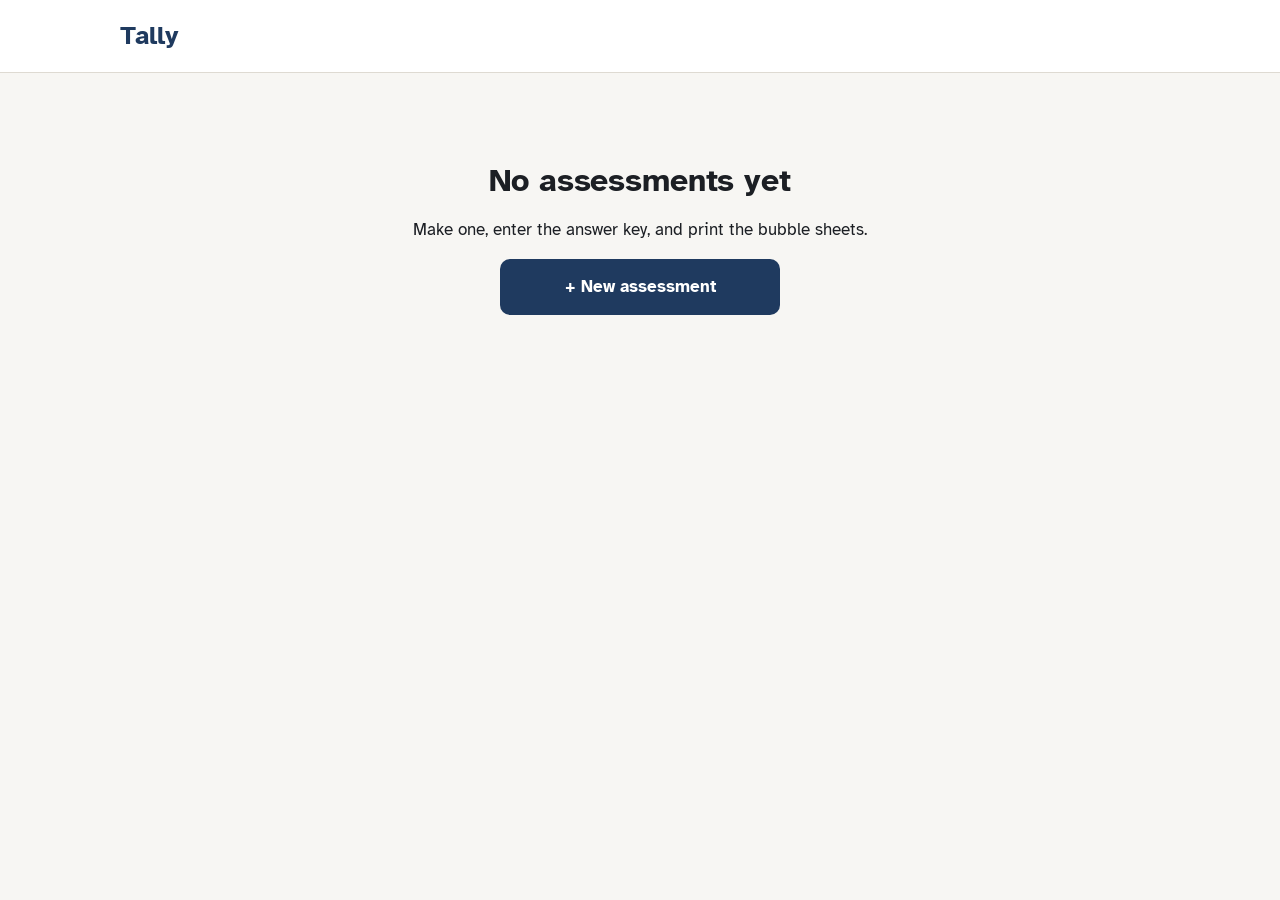
==== index.html @ 0c982bfe "Tally site (app code only, no student data) Co-Authored-By: Claude Sonnet 5.5 <noreply@anthropic.com" ====
<!doctype html>
<html lang="en">
  <head>
    <meta charset="UTF-8" />
    <meta name="viewport" content="width=device-width, initial-scale=1, viewport-fit=cover" />
    <meta name="theme-color" content="#1f3a5f" />
    <title>Tally</title>
    <script type="module" crossorigin src="/assets/index-DJOeb15h.js"></script>
    <link rel="stylesheet" crossorigin href="/assets/index-lu2OYIvD.css">
  </head>
  <body>
    <div id="root"></div>
  </body>
</html>
---- assets/index-lu2OYIvD.css ----
@font-face{font-family:Atkinson Hyperlegible;font-weight:400;font-display:swap;src:url(/fonts/AtkinsonHyperlegible-Regular.ttf)format("truetype")}@font-face{font-family:Atkinson Hyperlegible;font-weight:700;font-display:swap;src:url(/fonts/AtkinsonHyperlegible-Bold.ttf)format("truetype")}:root{--font-sans:"Atkinson Hyperlegible", system-ui, sans-serif;--color-bg:#f7f6f3;--color-surface:#fff;--color-surface-sunken:#efede8;--color-border:#dedad2;--color-border-strong:#b9b4aa;--color-text:#1c1f24;--color-text-muted:#585d66;--color-text-disabled:#9a9ea5;--color-primary:#1f3a5f;--color-primary-hover:#2b4c79;--color-primary-soft:#e5ecf5;--color-on-primary:#fff;--color-focus:#3b6fb6;--color-success:#1d7348;--color-success-soft:#e2f2e9;--color-warning:#8a5800;--color-warning-soft:#fcf0d4;--color-danger:#b3261e;--color-danger-soft:#fbe5e2;--color-on-danger:#fff;--color-scrim:#14161a7a;--space-1:4px;--space-2:8px;--space-3:12px;--space-4:16px;--space-5:24px;--space-6:32px;--space-7:48px;--space-8:64px;--radius-sm:6px;--radius-md:10px;--radius-lg:14px;--radius-pill:999px;--elev-0:none;--elev-1:0 1px 2px #1c1f240f, 0 1px 1px #1c1f240a;--elev-2:0 4px 12px #1c1f2414, 0 1px 3px #1c1f240f;--elev-3:0 12px 32px #1c1f2424, 0 2px 6px #1c1f2414;--dur-fast:.12s;--dur-base:.2s;--ease:cubic-bezier(.2, 0, 0, 1);--screen-pad:16px;--tap:48px;--text-display:700 32px/40px var(--font-sans);--text-h1:700 26px/32px var(--font-sans);--text-h2:700 21px/28px var(--font-sans);--text-h3:700 18px/24px var(--font-sans);--text-body:400 17px/26px var(--font-sans);--text-body-strong:700 17px/26px var(--font-sans);--text-small:400 15px/22px var(--font-sans);--text-caption:700 13px/18px var(--font-sans);--text-score:700 56px/60px var(--font-sans);--text-key:700 30px/1 var(--font-sans);--lightningcss-light:initial;--lightningcss-dark: ;color-scheme:light}@media (width>=600px){:root{--screen-pad:32px}}@media (width<=399px){:root{--text-display:700 28px/34px var(--font-sans);--text-h1:700 23px/30px var(--font-sans)}}@media (prefers-color-scheme:dark){:root:not([data-theme=light]){--color-bg:#121417;--color-surface:#1b1e23;--color-surface-sunken:#0e1013;--color-border:#2e333a;--color-border-strong:#4a515b;--color-text:#ebe9e4;--color-text-muted:#a4a9b1;--color-text-disabled:#5f656e;--color-primary:#8fb3e3;--color-primary-hover:#a8c4ea;--color-primary-soft:#1d2a3b;--color-on-primary:#0f1a2a;--color-focus:#9cc0f0;--color-success:#62c895;--color-success-soft:#11301f;--color-warning:#eab654;--color-warning-soft:#33270d;--color-danger:#f28b81;--color-danger-soft:#3a1613;--color-on-danger:#2a0d0a;--color-scrim:#000000a3;--elev-1:0 0 0 1px var(--color-border);--elev-2:0 0 0 1px var(--color-border);--elev-3:0 0 0 1px var(--color-border-strong);--lightningcss-light: ;--lightningcss-dark:initial;color-scheme:dark}}:root[data-theme=dark]{--color-bg:#121417;--color-surface:#1b1e23;--color-surface-sunken:#0e1013;--color-border:#2e333a;--color-border-strong:#4a515b;--color-text:#ebe9e4;--color-text-muted:#a4a9b1;--color-text-disabled:#5f656e;--color-primary:#8fb3e3;--color-primary-hover:#a8c4ea;--color-primary-soft:#1d2a3b;--color-on-primary:#0f1a2a;--color-focus:#9cc0f0;--color-success:#62c895;--color-success-soft:#11301f;--color-warning:#eab654;--color-warning-soft:#33270d;--color-danger:#f28b81;--color-danger-soft:#3a1613;--color-on-danger:#2a0d0a;--color-scrim:#000000a3;--elev-1:0 0 0 1px var(--color-border);--elev-2:0 0 0 1px var(--color-border);--elev-3:0 0 0 1px var(--color-border-strong);--lightningcss-light: ;--lightningcss-dark:initial;color-scheme:dark}@media (prefers-reduced-motion:reduce){:root{--dur-fast:0s;--dur-base:0s}}*,:before,:after{box-sizing:border-box}html{-webkit-text-size-adjust:100%}body{background:var(--color-bg);color:var(--color-text);font:var(--text-body);font-variant-numeric:tabular-nums;margin:0}h1,h2,h3,p{margin:0}h1{font:var(--text-h1);margin-bottom:var(--space-4)}.empty h1,.q-number{letter-spacing:-.005em}h2{font:var(--text-h2)}h3{font:var(--text-h3)}button,input,select{font:inherit;color:inherit}button{cursor:pointer}:focus-visible{outline:3px solid var(--color-focus);outline-offset:2px}.muted{color:var(--color-text-muted);font:var(--text-small)}.helper{color:var(--color-text-muted);font:var(--text-small);margin:var(--space-2) 0}.truncate{text-overflow:ellipsis;white-space:nowrap;display:block;overflow:hidden}.laptop-only{display:none!important}.phone-only{display:flex}@media (width>=768px){.laptop-only{display:revert!important}.phone-only{display:none!important}}.btn{justify-content:center;align-items:center;gap:var(--space-2);min-height:var(--tap);border-radius:var(--radius-md);font:var(--text-body-strong);transition:transform var(--dur-fast) var(--ease);background:0 0;border:1.5px solid #0000;padding:0 20px;text-decoration:none;display:inline-flex}.btn:active:not(:disabled){transform:scale(.98)}.btn-lg{min-height:56px}.btn-block{width:100%}.btn-primary{background:var(--color-primary);color:var(--color-on-primary)}.btn-primary:hover:not(:disabled){background:var(--color-primary-hover)}.btn-secondary{background:var(--color-surface);border-color:var(--color-border-strong);color:var(--color-text)}.btn-secondary:hover:not(:disabled){background:var(--color-surface-sunken)}.btn-ghost{color:var(--color-primary)}.btn-ghost:hover:not(:disabled){background:var(--color-primary-soft)}.btn:disabled{background:var(--color-surface-sunken);color:var(--color-text-disabled);cursor:not-allowed;border-color:#0000}.link{min-height:var(--tap);color:var(--color-primary);font:inherit;background:0 0;border:0;align-items:center;padding:0;text-decoration:underline;display:inline-flex}.page{padding:var(--space-5) var(--screen-pad) 120px;margin:0 auto}.page-narrow{max-width:640px}.page-wide{max-width:960px}.topbar{z-index:10;background:var(--color-surface);border-bottom:1px solid var(--color-border);padding:var(--space-2) var(--screen-pad);position:sticky;top:0}.topbar-row{align-items:center;gap:var(--space-2);grid-template-columns:minmax(0,1fr) minmax(0,2fr) minmax(0,1fr);max-width:1040px;min-height:56px;margin:0 auto;display:grid}.topbar-left{justify-self:start}.topbar-title{text-align:center;font:var(--text-h3);min-width:0}.topbar-right{justify-self:end;align-items:center;gap:var(--space-2);display:flex}.app-name{font:var(--text-h1);color:var(--color-primary)}.top-new{display:none}.topbar-right{flex-wrap:wrap;justify-content:flex-end}@media (width>=768px){.top-new{display:inline-flex}}.bottombar{z-index:10;justify-content:space-between;align-items:center;gap:var(--space-3);padding:var(--space-3) var(--screen-pad) calc(var(--space-3) + env(safe-area-inset-bottom));background:var(--color-surface);border-top:1px solid var(--color-border);box-shadow:var(--elev-2);display:flex;position:fixed;bottom:0;left:0;right:0}.bottombar .btn{flex:1}@media (width>=768px){.bottombar{box-shadow:none;max-width:640px;padding:0 var(--screen-pad) var(--space-7);background:0 0;border:0;margin:0 auto;position:static}.bottombar .btn{flex:none}}.card{background:var(--color-surface);border:1px solid var(--color-border);border-radius:var(--radius-lg);box-shadow:var(--elev-1);padding:20px}@media (width>=768px){.card{padding:24px}}.skeleton{background:var(--color-surface-sunken);border-radius:var(--radius-sm);margin-bottom:var(--space-3);animation:1.4s ease-in-out infinite pulse}.skeleton-row{margin-bottom:var(--space-2)}@keyframes pulse{50%{opacity:.55}}@media (prefers-reduced-motion:reduce){.skeleton{animation:none}}.label{font:var(--text-body-strong);margin-bottom:var(--space-2);display:block}.input{min-height:var(--tap);background:var(--color-surface);border:1.5px solid var(--color-border-strong);border-radius:var(--radius-sm);width:100%;padding:0 14px}.input:focus{border-color:var(--color-primary)}.input[aria-invalid=true]{border-color:var(--color-danger)}.input-lg{min-height:56px}.error{gap:var(--space-2);color:var(--color-danger);font:var(--text-small);align-items:center;margin-top:6px;display:flex}select.input{width:auto;min-width:72px}.edit select.input{width:100%}.segmented{border:1.5px solid var(--color-border-strong);border-radius:var(--radius-md);background:var(--color-surface);gap:0;display:flex;overflow:hidden}.seg{min-width:64px;min-height:var(--tap);white-space:nowrap;font:var(--text-body-strong);background:0 0;border:0;flex:1 0 auto;padding:0 16px}.seg+.seg{border-left:1.5px solid var(--color-border-strong)}.seg.on{background:var(--color-primary);color:var(--color-on-primary)}.seg-short{display:none}@media (width<=419px){.seg-long{display:none}.seg-short{display:inline}}.stepper{align-items:center;gap:var(--space-2);display:inline-flex}.stepper-btn{width:var(--tap);flex:none;padding:0}.stepper-input{text-align:center;width:64px;font-weight:700}.banner{gap:var(--space-3);padding:var(--space-3) var(--space-4);border-radius:var(--radius-md);margin-bottom:var(--space-4);align-items:flex-start;display:flex}.banner-text{flex:1}.banner-warning{background:var(--color-warning-soft);color:var(--color-warning)}.banner-danger{background:var(--color-danger-soft);color:var(--color-danger)}.banner-success{background:var(--color-success-soft);color:var(--color-success);align-items:center;font-weight:700}.save-status{color:var(--color-success);font:var(--text-small);align-items:center;gap:4px;min-width:64px;display:inline-flex}.status{font:var(--text-body-strong);margin:var(--space-2) 0 var(--space-3)}.status-warning{color:var(--color-warning)}.status-success{color:var(--color-success)}.toast{left:50%;bottom:calc(var(--space-4) + env(safe-area-inset-bottom));z-index:50;align-items:center;gap:var(--space-3);background:var(--color-surface);border-radius:var(--radius-lg);width:min(420px,100vw - 32px);min-height:56px;box-shadow:var(--elev-3);border-left:4px solid var(--color-success);color:var(--color-text);animation:rise var(--dur-base) var(--ease);padding:14px 8px 14px 16px;display:flex;position:fixed;transform:translate(-50%)}.toast>svg{color:var(--color-success);flex:none}.toast-neutral{border-left-color:var(--color-border-strong)}.toast-warning{border-left-color:var(--color-warning)}.toast-warning>svg{color:var(--color-warning)}.toast-message{flex:1}@media (width<=767px){.toast{bottom:calc(96px + env(safe-area-inset-bottom))}}@keyframes rise{0%{opacity:0;margin-bottom:-8px}}.message{max-width:520px;padding:var(--screen-pad);gap:var(--space-4);flex-direction:column;align-items:flex-start;margin:20vh auto 0;display:flex}.menu-wrap{display:inline-block;position:relative}.scrim{background:var(--color-scrim);z-index:30;position:fixed;inset:0}.menu{z-index:31;background:var(--color-surface);box-shadow:var(--elev-3);padding:var(--space-3) var(--screen-pad) calc(var(--space-3) + env(safe-area-inset-bottom));border-radius:var(--radius-lg) var(--radius-lg) 0 0;flex-direction:column;display:flex;position:fixed;bottom:0;left:0;right:0}.menu-item{text-align:left;min-height:52px;padding:0 var(--space-4);border-radius:var(--radius-sm);font:var(--text-body);background:0 0;border:0}.menu-item:hover{background:var(--color-surface-sunken)}.menu-item.danger{color:var(--color-danger)}.menu-cancel{color:var(--color-text-muted)}@media (width>=768px){.scrim:has(+.menu){background:0 0}.menu{min-width:280px;padding:var(--space-2);border-radius:var(--radius-lg);border:1px solid var(--color-border);position:absolute;inset:calc(100% + 4px) 0 auto auto}.menu-cancel{display:none}}.sheet{z-index:31;background:var(--color-surface);border-radius:var(--radius-lg) var(--radius-lg) 0 0;max-height:85vh;box-shadow:var(--elev-3);flex-direction:column;display:flex;position:fixed;bottom:0;left:0;right:0}.sheet-head{padding:var(--space-4) var(--screen-pad);border-bottom:1px solid var(--color-border);justify-content:space-between;align-items:center;display:flex}.sheet-body{padding:var(--space-4) var(--screen-pad) var(--space-6);overflow:auto}.group{margin-bottom:var(--space-6)}.group-title{gap:var(--space-3);margin-bottom:var(--space-3);align-items:baseline;display:flex}.card-grid{gap:var(--space-4);grid-template-columns:1fr;margin:0;padding:0;list-style:none;display:grid}@media (width>=768px){.card-grid{grid-template-columns:1fr 1fr}}@media (width>=1200px){.card-grid{grid-template-columns:1fr 1fr 1fr}}.page-wide:has(.card-grid){max-width:960px}@media (width>=1200px){.page-wide:has(.card-grid){max-width:1200px}}.card-title{-webkit-line-clamp:2;word-break:break-word;font:var(--text-h2);-webkit-box-orient:vertical;display:-webkit-box;overflow:hidden}.meta{color:var(--color-text-muted);font:var(--text-small);margin-top:var(--space-2)}.card-actions{gap:var(--space-2);display:flex}.card-actions>.btn,.card-actions>.menu-wrap{flex:1}.card-actions .menu-wrap>.btn{width:100%}.card-actions .btn{padding:0 var(--space-2)}.highlight{border-color:var(--color-primary);background:var(--color-primary-soft)}.empty{text-align:center;padding:var(--space-8) 0;align-items:center;gap:var(--space-4);flex-direction:column;display:flex}.empty h1{font:var(--text-display);margin:0}.empty-btn{width:100%}@media (width>=768px){.empty-btn{width:280px}}.steps{max-width:640px;padding:var(--space-2) 0;margin:0 auto}.steps-bar{grid-template-columns:repeat(4,1fr);gap:6px;display:grid}.steps-bar span{border-radius:var(--radius-pill);background:var(--color-border);height:6px}.steps-bar span.on{background:var(--color-primary)}.steps-text{font:var(--text-caption);letter-spacing:.04em;text-transform:uppercase;color:var(--color-text-muted);margin-top:var(--space-2)}.radio-list{gap:var(--space-2);margin-bottom:var(--space-3);flex-direction:column;display:flex}.radio-row{align-items:center;gap:var(--space-3);min-height:56px;padding:0 var(--space-4);text-align:left;background:var(--color-surface);border:1.5px solid var(--color-border-strong);border-radius:var(--radius-md);font:var(--text-body-strong);display:flex}.radio-row.on{background:var(--color-primary-soft);border-color:var(--color-primary)}.radio-dot{border:2px solid var(--color-border-strong);border-radius:50%;flex:none;width:20px;height:20px}.radio-row.on .radio-dot{border:6px solid var(--color-primary)}.radio-row-field{padding:var(--space-3);border:1.5px solid var(--color-border-strong);border-radius:var(--radius-md);background:var(--color-surface)}.inline-row{gap:var(--space-2);display:flex}.inline-row .input{flex:1}.class-field{margin-bottom:var(--space-3)}.section-list{margin:0 0 var(--space-4);gap:var(--space-4);flex-direction:column;padding:0;list-style:none;display:flex}.section-head{margin-bottom:var(--space-3);justify-content:space-between;align-items:center;display:flex}.field-row{justify-content:space-between;align-items:center;gap:var(--space-3);padding:var(--space-2) 0;flex-wrap:wrap;display:flex}.field-label{font:var(--text-caption);letter-spacing:.04em;text-transform:uppercase;color:var(--color-text-muted);min-width:90px}.plain-value{font:var(--text-body-strong)}.match-choices{align-items:center;gap:var(--space-3);display:inline-flex}.summary{font:var(--text-body-strong);margin-top:var(--space-4);padding:var(--space-3) 0}.summary-problem{color:var(--color-warning)}@media (width<=767px){.summary{background:var(--color-bg);position:sticky;bottom:84px}}.progress-wrap{align-items:center;gap:var(--space-3);max-width:1040px;padding-bottom:var(--space-2);margin:0 auto;display:flex}.progress-text{font:var(--text-small);color:var(--color-text-muted);white-space:nowrap}.progress{background:var(--color-border);border-radius:var(--radius-pill);flex:1;height:6px;overflow:hidden}.progress span{background:var(--color-primary);height:100%;display:block}.key-layout{gap:var(--space-5);grid-template-columns:1fr;display:grid}@media (width>=768px){.key-layout{grid-template-columns:minmax(0,1fr) 320px;max-width:1040px}}.question-panel{animation:slide var(--dur-fast) var(--ease)}@keyframes slide{0%{opacity:0;transform:translate(24px)}}.q-head{justify-content:space-between;align-items:baseline;gap:var(--space-3);display:flex}.q-number{font:var(--text-display);margin:0}.of{font:var(--text-body)}.goto{font:var(--text-body-strong);background:var(--color-primary-soft);color:var(--color-primary);padding:2px var(--space-3);border-radius:var(--radius-pill)}.q-meta{justify-content:space-between;align-items:center;gap:var(--space-3);margin:var(--space-2) 0 var(--space-4);flex-wrap:wrap;display:flex}.q-type{color:var(--color-text-muted)}.q-type-flash{color:var(--color-warning);font-weight:700}.points{align-items:center;gap:var(--space-2);display:flex}.points-text{text-align:center;min-width:72px;font:var(--text-body-strong)}.letters{grid-template-columns:repeat(var(--cols), minmax(0, 88px));gap:var(--space-2);margin:var(--space-4) 0 var(--space-3);display:grid}.letters-tf{grid-template-columns:1fr 1fr}.letter{background:var(--color-surface);border:1.5px solid var(--color-border-strong);border-radius:var(--radius-lg);min-height:64px;font:var(--text-key);flex-direction:column;justify-content:center;align-items:center;padding:0;display:flex;position:relative}.letter-sub{font:var(--text-small)}.letters-tf .letter{min-height:72px}@media (width>=768px){.letter{min-height:72px}}.letter.on{background:var(--color-primary);border-color:var(--color-primary);color:var(--color-on-primary)}.letter-check{display:inline-flex;position:absolute;top:8px;right:8px}.answer-text{font:var(--text-body-strong);min-height:26px;margin-bottom:var(--space-3)}.kbd-hint{color:var(--color-text-muted);font:var(--text-small);margin-top:var(--space-3)}.jump-panel{background:var(--color-surface);border:1px solid var(--color-border);border-radius:var(--radius-lg);padding:var(--space-4);align-self:start;max-height:calc(100vh - 160px);position:sticky;top:140px;overflow:auto}.jump-panel h2{margin-bottom:var(--space-3)}.jump-label{font:var(--text-caption);letter-spacing:.04em;text-transform:uppercase;color:var(--color-text-muted);margin:var(--space-3) 0 var(--space-2)}.jump-groups{gap:var(--space-3) var(--space-3);flex-wrap:wrap;display:flex}.jump-group{gap:4px;display:flex}.cell{background:var(--color-surface);border:1.5px solid var(--color-border-strong);border-radius:var(--radius-sm);min-width:48px;min-height:48px;line-height:1.15;font:var(--text-small);flex-direction:column;justify-content:center;align-items:center;padding:2px;display:flex;position:relative}.cell-num{font-weight:700}.cell-ans{color:var(--color-primary);min-height:1em;font-weight:700}.cell.empty{border-style:dashed}.cell.current{border:3px solid var(--color-primary);background:var(--color-primary-soft)}.cell-pts{font:700 12px/14px var(--font-sans);color:var(--color-text-muted);position:absolute;top:0;right:2px}.finish-cell{margin-top:var(--space-4);width:100%}.finish-cell.current{border-color:var(--color-primary)}.finish{gap:var(--space-3);flex-direction:column;align-items:flex-start;display:flex}.finish>.btn{width:100%}@media (width>=768px){.finish>.btn{width:auto}}.finish-ok{align-items:center;gap:var(--space-2);color:var(--color-success);display:flex}.chips{gap:var(--space-2);flex-wrap:wrap;display:flex}.chip-btn{border:1.5px solid var(--color-border-strong);border-radius:var(--radius-md);background:var(--color-surface);width:48px;height:48px;font:var(--text-body-strong)}.keys-skeleton{gap:var(--space-2);margin:var(--space-4) 0;grid-template-columns:repeat(4,1fr);display:grid}.edit-section{margin-bottom:var(--space-7)}.edit-section>h2{margin-bottom:var(--space-3)}.button-row{gap:var(--space-3);margin-top:var(--space-4);flex-wrap:wrap;display:flex}.confirm-panel{gap:var(--space-3);margin-top:var(--space-4);padding:var(--space-4);border:1.5px solid var(--color-warning);border-radius:var(--radius-lg);background:var(--color-warning-soft);flex-direction:column;display:flex}.print-layout{gap:var(--space-5);grid-template-columns:1fr;display:grid}@media (width>=768px){.print-layout{grid-template-columns:minmax(0,1fr) 320px;max-width:1100px}}.page-toggle{margin-bottom:var(--space-3)}.paper-button{cursor:zoom-in;background:0 0;border:0;width:100%;padding:0;display:block}.paper{aspect-ratio:8.5/11;border:1px solid var(--color-border-strong);width:100%;max-width:640px;box-shadow:var(--elev-2);background:#fff;margin:0 auto;display:block}.paper-skeleton{position:relative}.paper-skeleton .skeleton{height:100%;margin:0}.paper-note{color:var(--color-text-muted);place-items:center;display:grid;position:absolute;inset:0}.paper-error{gap:var(--space-3);max-width:640px;padding:var(--space-5);background:var(--color-danger-soft);border-radius:var(--radius-lg);color:var(--color-text);flex-direction:column;align-items:flex-start;margin:0 auto;display:flex}.print-actions{gap:var(--space-2);margin-bottom:var(--space-5);flex-direction:column;display:flex}.tips-title{margin-bottom:var(--space-2)}.tips{margin:0 0 var(--space-4);padding-left:var(--space-5);gap:var(--space-2);flex-direction:column;display:flex}.zoom{z-index:60;background:var(--color-bg);flex-direction:column;display:flex;position:fixed;inset:0}.zoom-bar{justify-content:space-between;gap:var(--space-2);padding:var(--space-3) var(--screen-pad);background:var(--color-surface);border-bottom:1px solid var(--color-border);display:flex}.zoom-buttons{gap:var(--space-2);display:inline-flex}.zoom-scroll{touch-action:pan-x pan-y pinch-zoom;padding:var(--space-3);flex:1;overflow:auto}.zoom-scroll img{background:#fff;max-width:none;margin:0 auto;display:block}.sr-only{clip:rect(0 0 0 0);white-space:nowrap;width:1px;height:1px;position:absolute;overflow:hidden}.warn{color:var(--color-warning);align-items:center;gap:4px;font-weight:700;display:inline-flex}.ok{color:var(--color-success);align-items:center;gap:4px;font-weight:700;display:inline-flex}.bad{color:var(--color-danger);align-items:center;gap:4px;font-weight:700;display:inline-flex}.btn-xl{flex:1;min-height:56px}.btn-sub{font:var(--text-small);font-weight:400;display:block}.scan-main{flex:2}.scan-new{flex:1}.scan{--cam-guide:#fff;--cam-mask:#0006;--cam-ok:#62c895;--cam-attn:#eab654;z-index:20;color:#fff;background:#000;flex-direction:column;height:100dvh;display:flex;position:fixed;inset:0}.scan-top{align-items:center;gap:var(--space-2);min-height:56px;padding:var(--space-2) max(var(--space-3), env(safe-area-inset-left)) var(--space-2);padding-top:max(var(--space-2), env(safe-area-inset-top));background:#000000b3;grid-template-columns:auto minmax(0,1fr) auto;display:grid}.btn-scan{color:#fff;background:#ffffff1f;border-color:#ffffff80}.btn-scan:hover:not(:disabled){background:#ffffff3d}.scan-title{min-width:0;font:var(--text-body-strong);flex-direction:column;align-items:center;display:flex}.scan-sub{font:var(--text-small);color:#fffc}.scan-stage{flex-direction:column;flex:1;min-height:0;display:flex;position:relative}.viewfinder{background:#000;flex:1;min-height:0;position:relative;overflow:hidden;container-type:size}.viewfinder-video{object-fit:cover;width:100%;height:100%;position:absolute;inset:0}.guide{aspect-ratio:8.5/11;width:min(88cqw,71.0909cqh);box-shadow:0 0 0 100vmax var(--cam-mask);background:linear-gradient(var(--cam-guide), var(--cam-guide)) top left / 32px 2px no-repeat, linear-gradient(var(--cam-guide), var(--cam-guide)) top left / 2px 32px no-repeat, linear-gradient(var(--cam-guide), var(--cam-guide)) top right / 32px 2px no-repeat, linear-gradient(var(--cam-guide), var(--cam-guide)) top right / 2px 32px no-repeat, linear-gradient(var(--cam-guide), var(--cam-guide)) bottom left / 32px 2px no-repeat, linear-gradient(var(--cam-guide), var(--cam-guide)) bottom left / 2px 32px no-repeat, linear-gradient(var(--cam-guide), var(--cam-guide)) bottom right / 32px 2px no-repeat, linear-gradient(var(--cam-guide), var(--cam-guide)) bottom right / 2px 32px no-repeat;position:absolute;top:50%;left:50%;transform:translate(-50%,-50%)}.guide-dim{opacity:.6}.corner-overlay{pointer-events:none;width:100%;height:100%;position:absolute;inset:0}.corner-outline{fill:none;stroke:var(--cam-guide);opacity:.7;vector-effect:non-scaling-stroke;stroke-linejoin:round}.corner-brackets{fill:none;stroke:var(--cam-guide);vector-effect:non-scaling-stroke;stroke-linecap:round;stroke-linejoin:round}.phase-graded .corner-outline,.phase-graded .corner-brackets{stroke:var(--cam-ok);opacity:1}.phase-attention .corner-outline,.phase-attention .corner-brackets{stroke:var(--cam-attn);opacity:1}.phase-graded .corner-outline,.phase-attention .corner-outline{stroke-width:3px!important}.flash{pointer-events:none;background:#ffffff8c;position:absolute;inset:0}.torch{right:var(--space-3);bottom:var(--space-3);position:absolute}.torch-hint{border-color:var(--cam-attn);color:var(--cam-attn)}.scan-hint{left:0;right:0;bottom:var(--space-4);text-align:center;padding:0 var(--space-4);font:var(--text-body-strong);text-shadow:0 1px 3px #000c;pointer-events:none;margin:0;position:absolute}.camera-picker{padding:var(--space-3);align-items:center;gap:var(--space-2);display:flex}.camera-picker .input{max-width:320px}.scan-side{gap:var(--space-3);padding:var(--space-3) var(--space-4) max(var(--space-4), env(safe-area-inset-bottom));background:#000;flex-direction:column;display:flex}.scan-title-side{align-items:flex-start;gap:2px}.cam-message{justify-content:center;align-items:stretch;gap:var(--space-4);padding:var(--space-5);background:#000000d9;flex-direction:column;display:flex;position:absolute;inset:0;overflow:auto}.cam-message h2{font:var(--text-h2)}.cam-message ol{padding-left:var(--space-5);gap:var(--space-2);flex-direction:column;margin:0;display:flex}.cam-message .btn-primary{color:#1c1f24;background:#fff}.cam-message .btn-secondary{color:#fff;background:0 0;border-color:#fff9}@media (width>=768px){.scan{grid-template-rows:auto 1fr;grid-template-columns:minmax(0,1fr) 360px;display:grid}.scan-top{grid-column:1/-1}.scan-top .scan-title{visibility:hidden}.scan-side{border-left:1px solid #fff3;grid-area:2/2;overflow:auto}.scan-stage{grid-area:2/1}.cam-message .btn{align-self:flex-start;width:320px}}@media (width<=767px) and (orientation:landscape){.scan{grid-template-rows:auto 1fr;grid-template-columns:minmax(0,1fr) 320px;display:grid}.scan-top{grid-column:1/-1}.scan-side{grid-area:2/2;overflow:auto}.scan-stage{grid-area:2/1}}.rcard{border-radius:var(--radius-lg);padding:var(--space-4);gap:var(--space-2);min-height:112px;color:var(--color-text);background:var(--color-surface);animation:rise var(--dur-base) var(--ease);flex-direction:column;display:flex}.rcard p{font:var(--text-body);margin:0}.rcard-success{background:var(--color-success-soft)}.rcard-warning{background:var(--color-warning-soft)}.rcard-neutral{background:var(--color-surface)}.rcard-top{justify-content:space-between;align-items:center;gap:var(--space-2);display:flex}.rcard-context{font:var(--text-small);color:var(--color-text-muted)}.rcard-context-warn{color:var(--color-warning);font-weight:700}.rcard-title{font:var(--text-h2);align-items:center;gap:var(--space-2);display:flex}.rcard-title-warn{color:var(--color-warning)}.rcard-score{align-items:baseline;gap:var(--space-3);display:flex}.rcard-big{font:var(--text-score);letter-spacing:-.01em;color:var(--color-success)}.rcard-pct{font:var(--text-h2)}.rcard-flip{font:var(--text-body-strong)}.rcard-actions{gap:var(--space-2);flex-wrap:wrap;display:flex}.rcard-actions .btn{min-height:48px}.reason{margin-bottom:var(--space-3)}.row-image{border:1.5px solid var(--color-border-strong);border-radius:var(--radius-md);cursor:zoom-in;background:#fff;width:100%;min-height:96px;padding:0;display:block;position:relative;overflow:hidden}.row-image img{width:100%;height:500%;display:block;position:absolute;top:-200%;left:0}.row-image-missing{padding:var(--space-4);cursor:default;gap:var(--space-2);background:var(--color-surface-sunken);flex-direction:column;display:flex}.review-prompt{font:var(--text-body-strong);margin:var(--space-4) 0 var(--space-2)}.review-extra{gap:var(--space-2);margin-top:var(--space-2);display:flex}.summary-row{gap:var(--space-5);margin-bottom:var(--space-4);font:var(--text-h3);flex-wrap:wrap;display:flex}.summary-item strong{font:var(--text-h2)}.sheet-rows{gap:var(--space-2);flex-direction:column;margin:0;padding:0;list-style:none;display:flex}.sheet-row{width:100%;min-height:64px;padding:var(--space-3) var(--space-4);text-align:left;background:var(--color-surface);border:1px solid var(--color-border);border-radius:var(--radius-md);flex-direction:column;gap:2px;display:flex}.sheet-row-top,.sheet-row-bottom{justify-content:space-between;gap:var(--space-3);display:flex}.sheet-row-bottom{color:var(--color-text-muted);font:var(--text-small)}.sheet-table{border-collapse:collapse;background:var(--color-surface);border-radius:var(--radius-lg);width:100%;overflow:hidden}.sheet-table th{text-align:left;font:var(--text-h3);padding:var(--space-3) var(--space-4);border-bottom:1px solid var(--color-border)}.sheet-table td{padding:var(--space-2) var(--space-4);border-bottom:1px solid var(--color-border);min-height:48px}.sheet-table tbody tr{cursor:pointer}.sheet-table tbody tr:hover{background:var(--color-surface-sunken)}.row-actions{text-align:right;white-space:nowrap}.q-list{margin:var(--space-4) 0;padding:0;list-style:none}.q-row{gap:0 var(--space-3);text-align:left;width:100%;min-height:48px;padding:var(--space-2) var(--space-2);border:0;border-bottom:1px solid var(--color-border);background:0 0;grid-template-columns:40px 1fr auto;grid-template-areas:"n read mark""n key mark";align-items:center;display:grid}.q-row:hover{background:var(--color-surface-sunken)}.q-row-num{grid-area:n;font-weight:700}.q-row-read{grid-area:read}.q-row-key{color:var(--color-text-muted);font:var(--text-small);grid-area:key}.q-row-mark{grid-area:mark}.delete-scan{color:var(--color-danger);margin-top:var(--space-4)}
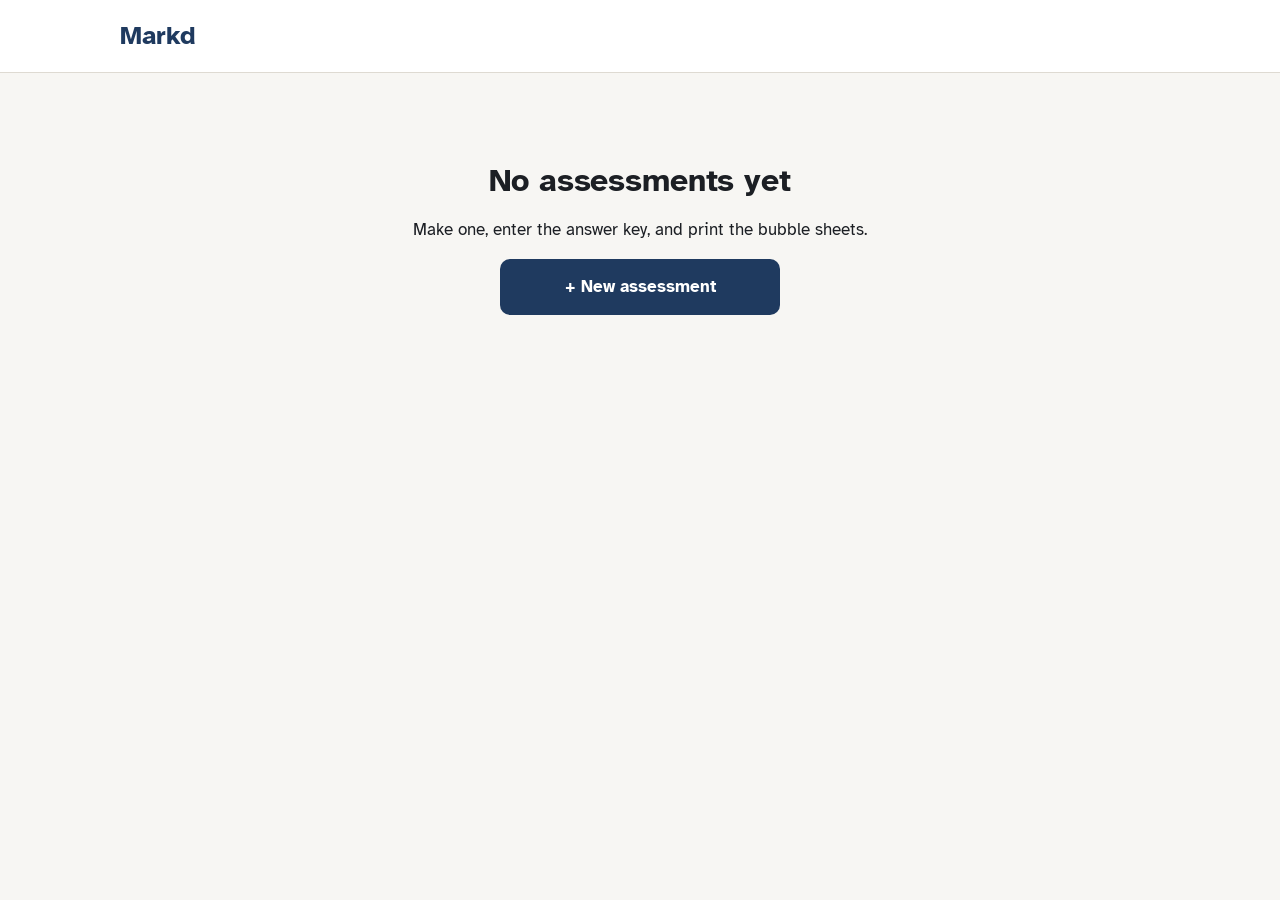
==== commit a9a19d42: "Markd v0.5 (rebrand + class numbers). Code only, no student data. Co-Authored-By: Claude Sonnet 5.5 " ====
--- a/index.html
+++ b/index.html
@@ -4,9 +4,9 @@
     <meta charset="UTF-8" />
     <meta name="viewport" content="width=device-width, initial-scale=1, viewport-fit=cover" />
     <meta name="theme-color" content="#1f3a5f" />
-    <title>Tally</title>
-    <script type="module" crossorigin src="/assets/index-DJOeb15h.js"></script>
-    <link rel="stylesheet" crossorigin href="/assets/index-lu2OYIvD.css">
+    <title>Markd</title>
+    <script type="module" crossorigin src="/assets/index-CmpjN9Q5.js"></script>
+    <link rel="stylesheet" crossorigin href="/assets/index-9T3EMzNe.css">
   </head>
   <body>
     <div id="root"></div>
--- a/assets/index-9T3EMzNe.css
+++ b/assets/index-9T3EMzNe.css
@@ -0,0 +1 @@
+@font-face{font-family:Atkinson Hyperlegible;font-weight:400;font-display:swap;src:url(/fonts/AtkinsonHyperlegible-Regular.ttf)format("truetype")}@font-face{font-family:Atkinson Hyperlegible;font-weight:700;font-display:swap;src:url(/fonts/AtkinsonHyperlegible-Bold.ttf)format("truetype")}:root{--font-sans:"Atkinson Hyperlegible", system-ui, sans-serif;--color-bg:#f7f6f3;--color-surface:#fff;--color-surface-sunken:#efede8;--color-border:#dedad2;--color-border-strong:#b9b4aa;--color-text:#1c1f24;--color-text-muted:#585d66;--color-text-disabled:#9a9ea5;--color-primary:#1f3a5f;--color-primary-hover:#2b4c79;--color-primary-soft:#e5ecf5;--color-on-primary:#fff;--color-focus:#3b6fb6;--color-success:#1d7348;--color-success-soft:#e2f2e9;--color-warning:#8a5800;--color-warning-soft:#fcf0d4;--color-danger:#b3261e;--color-danger-soft:#fbe5e2;--color-on-danger:#fff;--color-scrim:#14161a7a;--space-1:4px;--space-2:8px;--space-3:12px;--space-4:16px;--space-5:24px;--space-6:32px;--space-7:48px;--space-8:64px;--radius-sm:6px;--radius-md:10px;--radius-lg:14px;--radius-pill:999px;--elev-0:none;--elev-1:0 1px 2px #1c1f240f, 0 1px 1px #1c1f240a;--elev-2:0 4px 12px #1c1f2414, 0 1px 3px #1c1f240f;--elev-3:0 12px 32px #1c1f2424, 0 2px 6px #1c1f2414;--dur-fast:.12s;--dur-base:.2s;--ease:cubic-bezier(.2, 0, 0, 1);--screen-pad:16px;--tap:48px;--text-display:700 32px/40px var(--font-sans);--text-h1:700 26px/32px var(--font-sans);--text-h2:700 21px/28px var(--font-sans);--text-h3:700 18px/24px var(--font-sans);--text-body:400 17px/26px var(--font-sans);--text-body-strong:700 17px/26px var(--font-sans);--text-small:400 15px/22px var(--font-sans);--text-caption:700 13px/18px var(--font-sans);--text-score:700 56px/60px var(--font-sans);--text-key:700 30px/1 var(--font-sans);--lightningcss-light:initial;--lightningcss-dark: ;color-scheme:light}@media (width>=600px){:root{--screen-pad:32px}}@media (width<=399px){:root{--text-display:700 28px/34px var(--font-sans);--text-h1:700 23px/30px var(--font-sans)}}@media (prefers-color-scheme:dark){:root:not([data-theme=light]){--color-bg:#121417;--color-surface:#1b1e23;--color-surface-sunken:#0e1013;--color-border:#2e333a;--color-border-strong:#4a515b;--color-text:#ebe9e4;--color-text-muted:#a4a9b1;--color-text-disabled:#5f656e;--color-primary:#8fb3e3;--color-primary-hover:#a8c4ea;--color-primary-soft:#1d2a3b;--color-on-primary:#0f1a2a;--color-focus:#9cc0f0;--color-success:#62c895;--color-success-soft:#11301f;--color-warning:#eab654;--color-warning-soft:#33270d;--color-danger:#f28b81;--color-danger-soft:#3a1613;--color-on-danger:#2a0d0a;--color-scrim:#000000a3;--elev-1:0 0 0 1px var(--color-border);--elev-2:0 0 0 1px var(--color-border);--elev-3:0 0 0 1px var(--color-border-strong);--lightningcss-light: ;--lightningcss-dark:initial;color-scheme:dark}}:root[data-theme=dark]{--color-bg:#121417;--color-surface:#1b1e23;--color-surface-sunken:#0e1013;--color-border:#2e333a;--color-border-strong:#4a515b;--color-text:#ebe9e4;--color-text-muted:#a4a9b1;--color-text-disabled:#5f656e;--color-primary:#8fb3e3;--color-primary-hover:#a8c4ea;--color-primary-soft:#1d2a3b;--color-on-primary:#0f1a2a;--color-focus:#9cc0f0;--color-success:#62c895;--color-success-soft:#11301f;--color-warning:#eab654;--color-warning-soft:#33270d;--color-danger:#f28b81;--color-danger-soft:#3a1613;--color-on-danger:#2a0d0a;--color-scrim:#000000a3;--elev-1:0 0 0 1px var(--color-border);--elev-2:0 0 0 1px var(--color-border);--elev-3:0 0 0 1px var(--color-border-strong);--lightningcss-light: ;--lightningcss-dark:initial;color-scheme:dark}@media (prefers-reduced-motion:reduce){:root{--dur-fast:0s;--dur-base:0s}}*,:before,:after{box-sizing:border-box}html{-webkit-text-size-adjust:100%}body{background:var(--color-bg);color:var(--color-text);font:var(--text-body);font-variant-numeric:tabular-nums;margin:0}h1,h2,h3,p{margin:0}h1{font:var(--text-h1);margin-bottom:var(--space-4)}.empty h1,.q-number{letter-spacing:-.005em}h2{font:var(--text-h2)}h3{font:var(--text-h3)}button,input,select{font:inherit;color:inherit}button{cursor:pointer}:focus-visible{outline:3px solid var(--color-focus);outline-offset:2px}.muted{color:var(--color-text-muted);font:var(--text-small)}.helper{color:var(--color-text-muted);font:var(--text-small);margin:var(--space-2) 0}.truncate{text-overflow:ellipsis;white-space:nowrap;display:block;overflow:hidden}.laptop-only{display:none!important}.phone-only{display:flex}@media (width>=768px){.laptop-only{display:revert!important}.phone-only{display:none!important}}.btn{justify-content:center;align-items:center;gap:var(--space-2);min-height:var(--tap);border-radius:var(--radius-md);font:var(--text-body-strong);transition:transform var(--dur-fast) var(--ease);background:0 0;border:1.5px solid #0000;padding:0 20px;text-decoration:none;display:inline-flex}.btn:active:not(:disabled){transform:scale(.98)}.btn-lg{min-height:56px}.btn-block{width:100%}.btn-primary{background:var(--color-primary);color:var(--color-on-primary)}.btn-primary:hover:not(:disabled){background:var(--color-primary-hover)}.btn-secondary{background:var(--color-surface);border-color:var(--color-border-strong);color:var(--color-text)}.btn-secondary:hover:not(:disabled){background:var(--color-surface-sunken)}.btn-ghost{color:var(--color-primary)}.btn-ghost:hover:not(:disabled){background:var(--color-primary-soft)}.btn:disabled{background:var(--color-surface-sunken);color:var(--color-text-disabled);cursor:not-allowed;border-color:#0000}.link{min-height:var(--tap);color:var(--color-primary);font:inherit;background:0 0;border:0;align-items:center;padding:0;text-decoration:underline;display:inline-flex}.page{padding:var(--space-5) var(--screen-pad) 120px;margin:0 auto}.page-narrow{max-width:640px}.page-wide{max-width:960px}.topbar{z-index:10;background:var(--color-surface);border-bottom:1px solid var(--color-border);padding:var(--space-2) var(--screen-pad);position:sticky;top:0}.topbar-row{align-items:center;gap:var(--space-2);grid-template-columns:minmax(0,1fr) minmax(0,2fr) minmax(0,1fr);max-width:1040px;min-height:56px;margin:0 auto;display:grid}.topbar-left{justify-self:start}.topbar-title{text-align:center;font:var(--text-h3);min-width:0}.topbar-right{justify-self:end;align-items:center;gap:var(--space-2);display:flex}.app-name{font:var(--text-h1);color:var(--color-primary)}.top-new{display:none}.topbar-right{flex-wrap:wrap;justify-content:flex-end}@media (width>=768px){.top-new{display:inline-flex}}.bottombar{z-index:10;justify-content:space-between;align-items:center;gap:var(--space-3);padding:var(--space-3) var(--screen-pad) calc(var(--space-3) + env(safe-area-inset-bottom));background:var(--color-surface);border-top:1px solid var(--color-border);box-shadow:var(--elev-2);display:flex;position:fixed;bottom:0;left:0;right:0}.bottombar .btn{flex:1}@media (width>=768px){.bottombar{box-shadow:none;max-width:640px;padding:0 var(--screen-pad) var(--space-7);background:0 0;border:0;margin:0 auto;position:static}.bottombar .btn{flex:none}}.card{background:var(--color-surface);border:1px solid var(--color-border);border-radius:var(--radius-lg);box-shadow:var(--elev-1);padding:20px}@media (width>=768px){.card{padding:24px}}.skeleton{background:var(--color-surface-sunken);border-radius:var(--radius-sm);margin-bottom:var(--space-3);animation:1.4s ease-in-out infinite pulse}.skeleton-row{margin-bottom:var(--space-2)}@keyframes pulse{50%{opacity:.55}}@media (prefers-reduced-motion:reduce){.skeleton{animation:none}}.label{font:var(--text-body-strong);margin-bottom:var(--space-2);display:block}.input{min-height:var(--tap);background:var(--color-surface);border:1.5px solid var(--color-border-strong);border-radius:var(--radius-sm);width:100%;padding:0 14px}.input:focus{border-color:var(--color-primary)}.input[aria-invalid=true]{border-color:var(--color-danger)}.input-lg{min-height:56px}.error{gap:var(--space-2);color:var(--color-danger);font:var(--text-small);align-items:center;margin-top:6px;display:flex}select.input{width:auto;min-width:72px}.edit select.input{width:100%}.segmented{border:1.5px solid var(--color-border-strong);border-radius:var(--radius-md);background:var(--color-surface);gap:0;display:flex;overflow:hidden}.seg{min-width:64px;min-height:var(--tap);white-space:nowrap;font:var(--text-body-strong);background:0 0;border:0;flex:1 0 auto;padding:0 16px}.seg+.seg{border-left:1.5px solid var(--color-border-strong)}.seg.on{background:var(--color-primary);color:var(--color-on-primary)}.seg-short{display:none}@media (width<=419px){.seg-long{display:none}.seg-short{display:inline}}.stepper{align-items:center;gap:var(--space-2);display:inline-flex}.stepper-btn{width:var(--tap);flex:none;padding:0}.stepper-input{text-align:center;width:64px;font-weight:700}.banner{gap:var(--space-3);padding:var(--space-3) var(--space-4);border-radius:var(--radius-md);margin-bottom:var(--space-4);align-items:flex-start;display:flex}.banner-text{flex:1}.banner-warning{background:var(--color-warning-soft);color:var(--color-warning)}.banner-danger{background:var(--color-danger-soft);color:var(--color-danger)}.banner-success{background:var(--color-success-soft);color:var(--color-success);align-items:center;font-weight:700}.save-status{color:var(--color-success);font:var(--text-small);align-items:center;gap:4px;min-width:64px;display:inline-flex}.status{font:var(--text-body-strong);margin:var(--space-2) 0 var(--space-3)}.status-warning{color:var(--color-warning)}.status-success{color:var(--color-success)}.toast{left:50%;bottom:calc(var(--space-4) + env(safe-area-inset-bottom));z-index:50;align-items:center;gap:var(--space-3);background:var(--color-surface);border-radius:var(--radius-lg);width:min(420px,100vw - 32px);min-height:56px;box-shadow:var(--elev-3);border-left:4px solid var(--color-success);color:var(--color-text);animation:rise var(--dur-base) var(--ease);padding:14px 8px 14px 16px;display:flex;position:fixed;transform:translate(-50%)}.toast>svg{color:var(--color-success);flex:none}.toast-neutral{border-left-color:var(--color-border-strong)}.toast-warning{border-left-color:var(--color-warning)}.toast-warning>svg{color:var(--color-warning)}.toast-message{flex:1}@media (width<=767px){.toast{bottom:calc(96px + env(safe-area-inset-bottom))}}@keyframes rise{0%{opacity:0;margin-bottom:-8px}}.message{max-width:520px;padding:var(--screen-pad);gap:var(--space-4);flex-direction:column;align-items:flex-start;margin:20vh auto 0;display:flex}.menu-wrap{display:inline-block;position:relative}.scrim{background:var(--color-scrim);z-index:30;position:fixed;inset:0}.menu{z-index:31;background:var(--color-surface);box-shadow:var(--elev-3);padding:var(--space-3) var(--screen-pad) calc(var(--space-3) + env(safe-area-inset-bottom));border-radius:var(--radius-lg) var(--radius-lg) 0 0;flex-direction:column;display:flex;position:fixed;bottom:0;left:0;right:0}.menu-item{text-align:left;min-height:52px;padding:0 var(--space-4);border-radius:var(--radius-sm);font:var(--text-body);background:0 0;border:0}.menu-item:hover{background:var(--color-surface-sunken)}.menu-item.danger{color:var(--color-danger)}.menu-cancel{color:var(--color-text-muted)}@media (width>=768px){.scrim:has(+.menu){background:0 0}.menu{min-width:280px;padding:var(--space-2);border-radius:var(--radius-lg);border:1px solid var(--color-border);position:absolute;inset:calc(100% + 4px) 0 auto auto}.menu-cancel{display:none}}.sheet{z-index:31;background:var(--color-surface);border-radius:var(--radius-lg) var(--radius-lg) 0 0;max-height:85vh;box-shadow:var(--elev-3);flex-direction:column;display:flex;position:fixed;bottom:0;left:0;right:0}.sheet-head{padding:var(--space-4) var(--screen-pad);border-bottom:1px solid var(--color-border);justify-content:space-between;align-items:center;display:flex}.sheet-body{padding:var(--space-4) var(--screen-pad) var(--space-6);overflow:auto}.group{margin-bottom:var(--space-6)}.group-title{gap:var(--space-3);margin-bottom:var(--space-3);align-items:baseline;display:flex}.card-grid{gap:var(--space-4);grid-template-columns:1fr;margin:0;padding:0;list-style:none;display:grid}@media (width>=768px){.card-grid{grid-template-columns:1fr 1fr}}@media (width>=1200px){.card-grid{grid-template-columns:1fr 1fr 1fr}}.page-wide:has(.card-grid){max-width:960px}@media (width>=1200px){.page-wide:has(.card-grid){max-width:1200px}}.card-title{-webkit-line-clamp:2;word-break:break-word;font:var(--text-h2);-webkit-box-orient:vertical;display:-webkit-box;overflow:hidden}.meta{color:var(--color-text-muted);font:var(--text-small);margin-top:var(--space-2)}.card-actions{gap:var(--space-2);display:flex}.card-actions>.btn,.card-actions>.menu-wrap{flex:1}.card-actions .menu-wrap>.btn{width:100%}.card-actions .btn{padding:0 var(--space-2)}.highlight{border-color:var(--color-primary);background:var(--color-primary-soft)}.empty{text-align:center;padding:var(--space-8) 0;align-items:center;gap:var(--space-4);flex-direction:column;display:flex}.empty h1{font:var(--text-display);margin:0}.empty-btn{width:100%}@media (width>=768px){.empty-btn{width:280px}}.steps{max-width:640px;padding:var(--space-2) 0;margin:0 auto}.steps-bar{grid-template-columns:repeat(4,1fr);gap:6px;display:grid}.steps-bar span{border-radius:var(--radius-pill);background:var(--color-border);height:6px}.steps-bar span.on{background:var(--color-primary)}.steps-text{font:var(--text-caption);letter-spacing:.04em;text-transform:uppercase;color:var(--color-text-muted);margin-top:var(--space-2)}.radio-list{gap:var(--space-2);margin-bottom:var(--space-3);flex-direction:column;display:flex}.radio-row{align-items:center;gap:var(--space-3);min-height:56px;padding:0 var(--space-4);text-align:left;background:var(--color-surface);border:1.5px solid var(--color-border-strong);border-radius:var(--radius-md);font:var(--text-body-strong);display:flex}.radio-row.on{background:var(--color-primary-soft);border-color:var(--color-primary)}.radio-dot{border:2px solid var(--color-border-strong);border-radius:50%;flex:none;width:20px;height:20px}.radio-row.on .radio-dot{border:6px solid var(--color-primary)}.radio-row-field{padding:var(--space-3);border:1.5px solid var(--color-border-strong);border-radius:var(--radius-md);background:var(--color-surface)}.inline-row{gap:var(--space-2);display:flex}.inline-row .input{flex:1}.class-field{margin-bottom:var(--space-3)}.section-list{margin:0 0 var(--space-4);gap:var(--space-4);flex-direction:column;padding:0;list-style:none;display:flex}.section-head{margin-bottom:var(--space-3);justify-content:space-between;align-items:center;display:flex}.field-row{justify-content:space-between;align-items:center;gap:var(--space-3);padding:var(--space-2) 0;flex-wrap:wrap;display:flex}.field-label{font:var(--text-caption);letter-spacing:.04em;text-transform:uppercase;color:var(--color-text-muted);min-width:90px}.plain-value{font:var(--text-body-strong)}.match-choices{align-items:center;gap:var(--space-3);display:inline-flex}.summary{font:var(--text-body-strong);margin-top:var(--space-4);padding:var(--space-3) 0}.summary-problem{color:var(--color-warning)}@media (width<=767px){.summary{background:var(--color-bg);position:sticky;bottom:84px}}.progress-wrap{align-items:center;gap:var(--space-3);max-width:1040px;padding-bottom:var(--space-2);margin:0 auto;display:flex}.progress-text{font:var(--text-small);color:var(--color-text-muted);white-space:nowrap}.progress{background:var(--color-border);border-radius:var(--radius-pill);flex:1;height:6px;overflow:hidden}.progress span{background:var(--color-primary);height:100%;display:block}.key-layout{gap:var(--space-5);grid-template-columns:1fr;display:grid}@media (width>=768px){.key-layout{grid-template-columns:minmax(0,1fr) 320px;max-width:1040px}}.question-panel{animation:slide var(--dur-fast) var(--ease)}@keyframes slide{0%{opacity:0;transform:translate(24px)}}.q-head{justify-content:space-between;align-items:baseline;gap:var(--space-3);display:flex}.q-number{font:var(--text-display);margin:0}.of{font:var(--text-body)}.goto{font:var(--text-body-strong);background:var(--color-primary-soft);color:var(--color-primary);padding:2px var(--space-3);border-radius:var(--radius-pill)}.q-meta{justify-content:space-between;align-items:center;gap:var(--space-3);margin:var(--space-2) 0 var(--space-4);flex-wrap:wrap;display:flex}.q-type{color:var(--color-text-muted)}.q-type-flash{color:var(--color-warning);font-weight:700}.points{align-items:center;gap:var(--space-2);display:flex}.points-text{text-align:center;min-width:72px;font:var(--text-body-strong)}.letters{grid-template-columns:repeat(var(--cols), minmax(0, 88px));gap:var(--space-2);margin:var(--space-4) 0 var(--space-3);display:grid}.letters-tf{grid-template-columns:1fr 1fr}.letter{background:var(--color-surface);border:1.5px solid var(--color-border-strong);border-radius:var(--radius-lg);min-height:64px;font:var(--text-key);flex-direction:column;justify-content:center;align-items:center;padding:0;display:flex;position:relative}.letter-sub{font:var(--text-small)}.letters-tf .letter{min-height:72px}@media (width>=768px){.letter{min-height:72px}}.letter.on{background:var(--color-primary);border-color:var(--color-primary);color:var(--color-on-primary)}.letter-check{display:inline-flex;position:absolute;top:8px;right:8px}.answer-text{font:var(--text-body-strong);min-height:26px;margin-bottom:var(--space-3)}.kbd-hint{color:var(--color-text-muted);font:var(--text-small);margin-top:var(--space-3)}.jump-panel{background:var(--color-surface);border:1px solid var(--color-border);border-radius:var(--radius-lg);padding:var(--space-4);align-self:start;max-height:calc(100vh - 160px);position:sticky;top:140px;overflow:auto}.jump-panel h2{margin-bottom:var(--space-3)}.jump-label{font:var(--text-caption);letter-spacing:.04em;text-transform:uppercase;color:var(--color-text-muted);margin:var(--space-3) 0 var(--space-2)}.jump-groups{gap:var(--space-3) var(--space-3);flex-wrap:wrap;display:flex}.jump-group{gap:4px;display:flex}.cell{background:var(--color-surface);border:1.5px solid var(--color-border-strong);border-radius:var(--radius-sm);min-width:48px;min-height:48px;line-height:1.15;font:var(--text-small);flex-direction:column;justify-content:center;align-items:center;padding:2px;display:flex;position:relative}.cell-num{font-weight:700}.cell-ans{color:var(--color-primary);min-height:1em;font-weight:700}.cell.empty{border-style:dashed}.cell.current{border:3px solid var(--color-primary);background:var(--color-primary-soft)}.cell-pts{font:700 12px/14px var(--font-sans);color:var(--color-text-muted);position:absolute;top:0;right:2px}.finish-cell{margin-top:var(--space-4);width:100%}.finish-cell.current{border-color:var(--color-primary)}.finish{gap:var(--space-3);flex-direction:column;align-items:flex-start;display:flex}.finish>.btn{width:100%}@media (width>=768px){.finish>.btn{width:auto}}.finish-ok{align-items:center;gap:var(--space-2);color:var(--color-success);display:flex}.chips{gap:var(--space-2);flex-wrap:wrap;display:flex}.chip-btn{border:1.5px solid var(--color-border-strong);border-radius:var(--radius-md);background:var(--color-surface);width:48px;height:48px;font:var(--text-body-strong)}.keys-skeleton{gap:var(--space-2);margin:var(--space-4) 0;grid-template-columns:repeat(4,1fr);display:grid}.edit-section{margin-bottom:var(--space-7)}.edit-section>h2{margin-bottom:var(--space-3)}.button-row{gap:var(--space-3);margin-top:var(--space-4);flex-wrap:wrap;display:flex}.confirm-panel{gap:var(--space-3);margin-top:var(--space-4);padding:var(--space-4);border:1.5px solid var(--color-warning);border-radius:var(--radius-lg);background:var(--color-warning-soft);flex-direction:column;display:flex}.print-layout{gap:var(--space-5);grid-template-columns:1fr;display:grid}@media (width>=768px){.print-layout{grid-template-columns:minmax(0,1fr) 320px;max-width:1100px}}.page-toggle{margin-bottom:var(--space-3)}.paper-button{cursor:zoom-in;background:0 0;border:0;width:100%;padding:0;display:block}.paper{aspect-ratio:8.5/11;border:1px solid var(--color-border-strong);width:100%;max-width:640px;box-shadow:var(--elev-2);background:#fff;margin:0 auto;display:block}.paper-skeleton{position:relative}.paper-skeleton .skeleton{height:100%;margin:0}.paper-note{color:var(--color-text-muted);place-items:center;display:grid;position:absolute;inset:0}.paper-error{gap:var(--space-3);max-width:640px;padding:var(--space-5);background:var(--color-danger-soft);border-radius:var(--radius-lg);color:var(--color-text);flex-direction:column;align-items:flex-start;margin:0 auto;display:flex}.print-actions{gap:var(--space-2);margin-bottom:var(--space-5);flex-direction:column;display:flex}.tips-title{margin-bottom:var(--space-2)}.tips{margin:0 0 var(--space-4);padding-left:var(--space-5);gap:var(--space-2);flex-direction:column;display:flex}.zoom{z-index:60;background:var(--color-bg);flex-direction:column;display:flex;position:fixed;inset:0}.zoom-bar{justify-content:space-between;gap:var(--space-2);padding:var(--space-3) var(--screen-pad);background:var(--color-surface);border-bottom:1px solid var(--color-border);display:flex}.zoom-buttons{gap:var(--space-2);display:inline-flex}.zoom-scroll{touch-action:pan-x pan-y pinch-zoom;padding:var(--space-3);flex:1;overflow:auto}.zoom-scroll img{background:#fff;max-width:none;margin:0 auto;display:block}.sr-only{clip:rect(0 0 0 0);white-space:nowrap;width:1px;height:1px;position:absolute;overflow:hidden}.warn{color:var(--color-warning);align-items:center;gap:4px;font-weight:700;display:inline-flex}.ok{color:var(--color-success);align-items:center;gap:4px;font-weight:700;display:inline-flex}.bad{color:var(--color-danger);align-items:center;gap:4px;font-weight:700;display:inline-flex}.btn-xl{flex:1;min-height:56px}.btn-sub{font:var(--text-small);font-weight:400;display:block}.scan-main{flex:2}.scan-new{flex:1}.scan{--cam-guide:#fff;--cam-mask:#0006;--cam-ok:#62c895;--cam-attn:#eab654;z-index:20;color:#fff;background:#000;flex-direction:column;height:100dvh;display:flex;position:fixed;inset:0}.scan-top{align-items:center;gap:var(--space-2);min-height:56px;padding:var(--space-2) max(var(--space-3), env(safe-area-inset-left)) var(--space-2);padding-top:max(var(--space-2), env(safe-area-inset-top));background:#000000b3;grid-template-columns:auto minmax(0,1fr) auto;display:grid}.btn-scan{color:#fff;background:#ffffff1f;border-color:#ffffff80}.btn-scan:hover:not(:disabled){background:#ffffff3d}.scan-title{min-width:0;font:var(--text-body-strong);flex-direction:column;align-items:center;display:flex}.scan-sub{font:var(--text-small);color:#fffc}.scan-stage{flex-direction:column;flex:1;min-height:0;display:flex;position:relative}.viewfinder{background:#000;flex:1;min-height:0;position:relative;overflow:hidden;container-type:size}.viewfinder-video{object-fit:cover;width:100%;height:100%;position:absolute;inset:0}.guide{aspect-ratio:8.5/11;width:min(88cqw,71.0909cqh);box-shadow:0 0 0 100vmax var(--cam-mask);background:linear-gradient(var(--cam-guide), var(--cam-guide)) top left / 32px 2px no-repeat, linear-gradient(var(--cam-guide), var(--cam-guide)) top left / 2px 32px no-repeat, linear-gradient(var(--cam-guide), var(--cam-guide)) top right / 32px 2px no-repeat, linear-gradient(var(--cam-guide), var(--cam-guide)) top right / 2px 32px no-repeat, linear-gradient(var(--cam-guide), var(--cam-guide)) bottom left / 32px 2px no-repeat, linear-gradient(var(--cam-guide), var(--cam-guide)) bottom left / 2px 32px no-repeat, linear-gradient(var(--cam-guide), var(--cam-guide)) bottom right / 32px 2px no-repeat, linear-gradient(var(--cam-guide), var(--cam-guide)) bottom right / 2px 32px no-repeat;position:absolute;top:50%;left:50%;transform:translate(-50%,-50%)}.guide-dim{opacity:.6}.corner-overlay{pointer-events:none;width:100%;height:100%;position:absolute;inset:0}.corner-outline{fill:none;stroke:var(--cam-guide);opacity:.7;vector-effect:non-scaling-stroke;stroke-linejoin:round}.corner-brackets{fill:none;stroke:var(--cam-guide);vector-effect:non-scaling-stroke;stroke-linecap:round;stroke-linejoin:round}.phase-graded .corner-outline,.phase-graded .corner-brackets{stroke:var(--cam-ok);opacity:1}.phase-attention .corner-outline,.phase-attention .corner-brackets{stroke:var(--cam-attn);opacity:1}.phase-graded .corner-outline,.phase-attention .corner-outline{stroke-width:3px!important}.flash{pointer-events:none;background:#ffffff8c;position:absolute;inset:0}.torch{right:var(--space-3);bottom:var(--space-3);position:absolute}.torch-hint{border-color:var(--cam-attn);color:var(--cam-attn)}.scan-hint{left:0;right:0;bottom:var(--space-4);text-align:center;padding:0 var(--space-4);font:var(--text-body-strong);text-shadow:0 1px 3px #000c;pointer-events:none;margin:0;position:absolute}.camera-picker{padding:var(--space-3);align-items:center;gap:var(--space-2);display:flex}.camera-picker .input{max-width:320px}.scan-side{gap:var(--space-3);padding:var(--space-3) var(--space-4) max(var(--space-4), env(safe-area-inset-bottom));background:#000;flex-direction:column;display:flex}.scan-title-side{align-items:flex-start;gap:2px}.cam-message{justify-content:center;align-items:stretch;gap:var(--space-4);padding:var(--space-5);background:#000000d9;flex-direction:column;display:flex;position:absolute;inset:0;overflow:auto}.cam-message h2{font:var(--text-h2)}.cam-message ol{padding-left:var(--space-5);gap:var(--space-2);flex-direction:column;margin:0;display:flex}.cam-message .btn-primary{color:#1c1f24;background:#fff}.cam-message .btn-secondary{color:#fff;background:0 0;border-color:#fff9}@media (width>=768px){.scan{grid-template-rows:auto 1fr;grid-template-columns:minmax(0,1fr) 360px;display:grid}.scan-top{grid-column:1/-1}.scan-top .scan-title{visibility:hidden}.scan-side{border-left:1px solid #fff3;grid-area:2/2;overflow:auto}.scan-stage{grid-area:2/1}.cam-message .btn{align-self:flex-start;width:320px}}@media (width<=767px) and (orientation:landscape){.scan{grid-template-rows:auto 1fr;grid-template-columns:minmax(0,1fr) 320px;display:grid}.scan-top{grid-column:1/-1}.scan-side{grid-area:2/2;overflow:auto}.scan-stage{grid-area:2/1}}.rcard{border-radius:var(--radius-lg);padding:var(--space-4);gap:var(--space-2);min-height:112px;color:var(--color-text);background:var(--color-surface);animation:rise var(--dur-base) var(--ease);flex-direction:column;display:flex}.rcard p{font:var(--text-body);margin:0}.rcard-success{background:var(--color-success-soft)}.rcard-warning{background:var(--color-warning-soft)}.rcard-neutral{background:var(--color-surface)}.rcard-top{justify-content:space-between;align-items:center;gap:var(--space-2);display:flex}.rcard-context{font:var(--text-small);color:var(--color-text-muted)}.rcard-context-warn{color:var(--color-warning);font-weight:700}.rcard-title{font:var(--text-h2);align-items:center;gap:var(--space-2);display:flex}.rcard-title-warn{color:var(--color-warning)}.rcard-score{align-items:baseline;gap:var(--space-3);display:flex}.rcard-big{font:var(--text-score);letter-spacing:-.01em;color:var(--color-success)}.rcard-pct{font:var(--text-h2)}.rcard-no{font:var(--text-score);letter-spacing:-.01em}.rcard-class{font:var(--text-small);letter-spacing:0;color:var(--color-text-muted)}.rcard-flip{font:var(--text-body-strong)}.rcard-actions{gap:var(--space-2);flex-wrap:wrap;display:flex}.rcard-actions .btn{min-height:48px}.reason{margin-bottom:var(--space-3)}.row-image{border:1.5px solid var(--color-border-strong);border-radius:var(--radius-md);cursor:zoom-in;background:#fff;width:100%;min-height:96px;padding:0;display:block;position:relative;overflow:hidden}.row-image img{width:100%;height:500%;display:block;position:absolute;top:-200%;left:0}.row-image-missing{padding:var(--space-4);cursor:default;gap:var(--space-2);background:var(--color-surface-sunken);flex-direction:column;display:flex}.review-prompt{font:var(--text-body-strong);margin:var(--space-4) 0 var(--space-2)}.review-extra{gap:var(--space-2);margin-top:var(--space-2);display:flex}.summary-row{gap:var(--space-5);margin-bottom:var(--space-4);font:var(--text-h3);flex-wrap:wrap;display:flex}.summary-item strong{font:var(--text-h2)}.sheet-rows{gap:var(--space-2);flex-direction:column;margin:0;padding:0;list-style:none;display:flex}.sheet-row{width:100%;min-height:64px;padding:var(--space-3) var(--space-4);text-align:left;background:var(--color-surface);border:1px solid var(--color-border);border-radius:var(--radius-md);flex-direction:column;gap:2px;display:flex}.sheet-row-top,.sheet-row-bottom{justify-content:space-between;gap:var(--space-3);display:flex}.sheet-row-bottom{color:var(--color-text-muted);font:var(--text-small)}.sheet-table{border-collapse:collapse;background:var(--color-surface);border-radius:var(--radius-lg);width:100%;overflow:hidden}.sheet-table th{text-align:left;font:var(--text-h3);padding:var(--space-3) var(--space-4);border-bottom:1px solid var(--color-border)}.sheet-table td{padding:var(--space-2) var(--space-4);border-bottom:1px solid var(--color-border);min-height:48px}.sheet-table tbody tr{cursor:pointer}.sheet-table tbody tr:hover{background:var(--color-surface-sunken)}.row-actions{text-align:right;white-space:nowrap}.q-list{margin:var(--space-4) 0;padding:0;list-style:none}.q-row{gap:0 var(--space-3);text-align:left;width:100%;min-height:48px;padding:var(--space-2) var(--space-2);border:0;border-bottom:1px solid var(--color-border);background:0 0;grid-template-columns:40px 1fr auto;grid-template-areas:"n read mark""n key mark";align-items:center;display:grid}.q-row:hover{background:var(--color-surface-sunken)}.q-row-num{grid-area:n;font-weight:700}.q-row-read{grid-area:read}.q-row-key{color:var(--color-text-muted);font:var(--text-small);grid-area:key}.q-row-mark{grid-area:mark}.delete-scan{color:var(--color-danger);margin-top:var(--space-4)}.print-options{gap:var(--space-4);margin-bottom:var(--space-4);flex-direction:column;display:flex}.field-block{gap:var(--space-2);flex-direction:column;display:flex}.new-class,.one-panel,.paste-box{gap:var(--space-2);padding:var(--space-4);border:1.5px solid var(--color-border);border-radius:var(--radius-lg);background:var(--color-surface);flex-direction:column;display:flex}.new-class .stepper,.one-panel .input{max-width:280px}.choice-cards{gap:var(--space-3);grid-template-columns:1fr;display:grid}@media (width>=768px){.choice-cards{grid-template-columns:1fr 1fr}}.choice-card{min-height:96px;padding:var(--space-4);text-align:left;gap:var(--space-1);background:var(--color-surface);border:1.5px solid var(--color-border-strong);border-radius:var(--radius-lg);flex-direction:column;display:flex}.choice-card strong{font:var(--text-h3)}.choice-card span{font:var(--text-small);color:var(--color-text-muted)}.choice-card.on{border-color:var(--color-primary);background:var(--color-primary-soft);box-shadow:0 0 0 1.5px var(--color-primary)}.banner-info{background:var(--color-primary-soft);color:var(--color-text);align-items:center}.list-panel{gap:var(--space-4);margin-bottom:var(--space-5);flex-direction:column;display:flex}.sample-box{margin:0 0 var(--space-2);padding:var(--space-3) var(--space-4);background:var(--color-surface-sunken);border-radius:var(--radius-md);font-family:ui-monospace,Consolas,monospace;font-size:15px;overflow-x:auto}.list-preview h2{margin-bottom:var(--space-2)}.problems{margin:0 0 var(--space-3);padding:var(--space-3) var(--space-4) var(--space-3) var(--space-6);background:var(--color-warning-soft);border-radius:var(--radius-md);gap:var(--space-2);flex-direction:column;display:flex}.problems .warn-item{color:var(--color-warning);font-weight:700}.list-table{border-collapse:collapse;background:var(--color-surface);border-radius:var(--radius-md);width:100%;overflow:hidden}.list-table th{text-align:left;font:var(--text-caption);color:var(--color-text-muted);padding:var(--space-2) var(--space-3);border-bottom:1px solid var(--color-border)}.list-table td{padding:var(--space-1) var(--space-3);border-bottom:1px solid var(--color-border);font-variant-numeric:tabular-nums;min-height:44px}.list-number{width:72px;min-height:44px}.paper-empty{max-width:640px;padding:var(--space-6) var(--space-5);text-align:center;align-items:center;gap:var(--space-3);color:var(--color-text-muted);border:1.5px dashed var(--color-border-strong);border-radius:var(--radius-lg);flex-direction:column;margin:0 auto;display:flex}.print-summary{margin-bottom:var(--space-3)}.number-list-card{gap:var(--space-2);padding:var(--space-4);margin-bottom:var(--space-4);border:1.5px solid var(--color-border);border-radius:var(--radius-lg);background:var(--color-surface);flex-direction:column;display:flex}.number-list-card.warn-card{background:var(--color-warning-soft);border-color:var(--color-warning)}.one-sheet,.why{margin-bottom:var(--space-4)}.why summary{min-height:var(--tap);cursor:pointer;color:var(--color-primary);align-items:center;display:flex}.results{padding-bottom:calc(var(--space-8) + var(--space-6))}.results-summary{margin:var(--space-3) 0 var(--space-1)}.list-title{margin:var(--space-4) 0 var(--space-2)}.score-list{margin:var(--space-3) 0;padding:0;list-style:none}.score-row{align-items:center;gap:var(--space-2);border-bottom:1px solid var(--color-border);min-height:56px;display:flex}.score-row.band{background:var(--color-surface-sunken)}.score-main{justify-content:space-between;align-items:center;gap:var(--space-3);min-height:56px;padding:0 var(--space-3);text-align:left;background:0 0;border:0;flex:1;display:flex}.score-no{font:var(--text-h1);font-variant-numeric:tabular-nums}.score-no.small{font:var(--text-body-strong)}.score-val{align-items:baseline;gap:var(--space-3);flex-wrap:wrap;justify-content:flex-end;display:flex}.score-points{font:var(--text-h1);font-variant-numeric:tabular-nums}.score-extra{font:var(--text-small);color:var(--color-text-muted)}.score-extra.warn{color:var(--color-warning)}.clear-zone{margin-top:var(--space-6);gap:var(--space-3);flex-direction:column;display:flex}.number-grid{gap:var(--space-2);margin:var(--space-4) 0;grid-template-columns:repeat(5,56px);justify-content:center;display:grid}.number-btn{width:56px;height:56px;font:var(--text-h3);background:var(--color-surface);border:1.5px solid var(--color-border-strong);border-radius:var(--radius-md);font-variant-numeric:tabular-nums;justify-content:center;align-items:center;gap:2px;display:inline-flex}.number-btn.taken{color:var(--color-text-muted);background:var(--color-surface-sunken)}.repeat-buttons{gap:var(--space-2);flex-direction:column;display:flex}@media (width>=768px){.repeat-buttons{flex-direction:row}.repeat-buttons .repeat-btn{flex:1}}.repeat-btn{flex-direction:column;min-height:64px}.diff-list{margin:var(--space-2) 0 0;padding-left:var(--space-5)}.sheet-who{align-items:center;gap:var(--space-2);flex-wrap:wrap;display:flex}.sheet-who-no{font:var(--text-h1)}
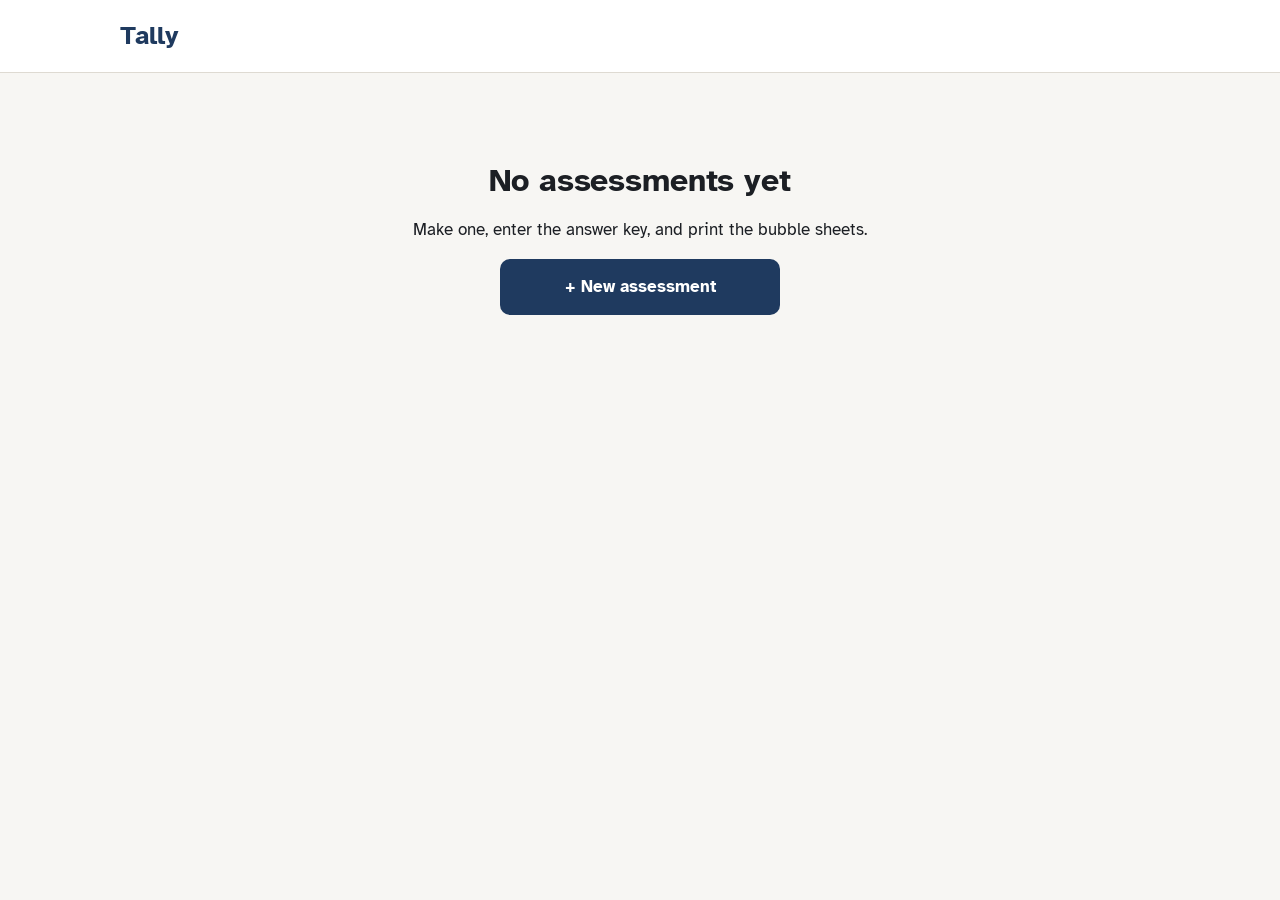
==== commit 1d787ff0: "Tally v0.6 (name back to Tally). Code only, no student data. Co-Authored-By: Claude Sonnet 5.5 <nore" ====
--- a/index.html
+++ b/index.html
@@ -4,8 +4,8 @@
     <meta charset="UTF-8" />
     <meta name="viewport" content="width=device-width, initial-scale=1, viewport-fit=cover" />
     <meta name="theme-color" content="#1f3a5f" />
-    <title>Markd</title>
-    <script type="module" crossorigin src="/assets/index-CmpjN9Q5.js"></script>
+    <title>Tally</title>
+    <script type="module" crossorigin src="/assets/index-Df2XagVK.js"></script>
     <link rel="stylesheet" crossorigin href="/assets/index-9T3EMzNe.css">
   </head>
   <body>
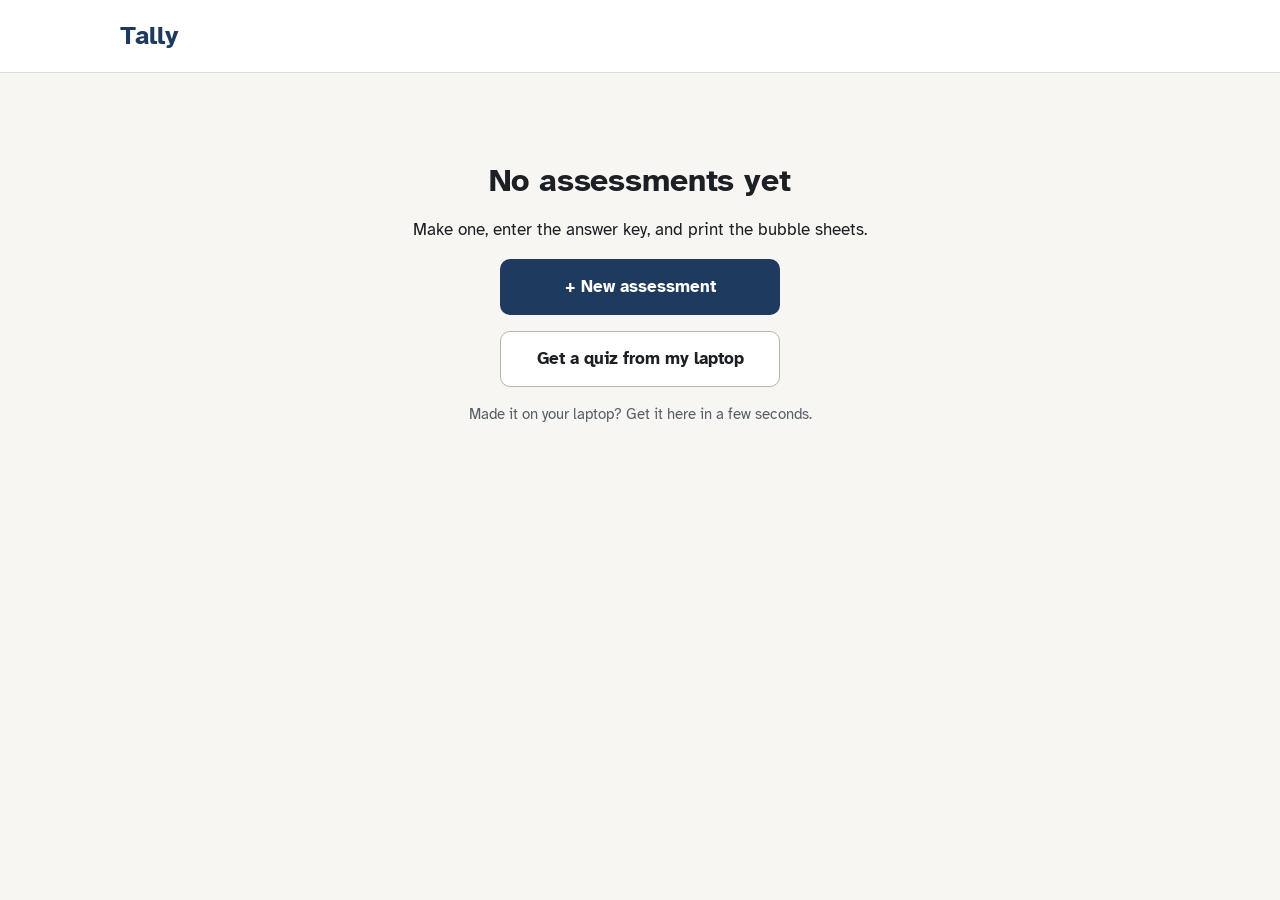
==== commit f8473391: "Tally v0.7" ====
--- a/index.html
+++ b/index.html
@@ -5,8 +5,8 @@
     <meta name="viewport" content="width=device-width, initial-scale=1, viewport-fit=cover" />
     <meta name="theme-color" content="#1f3a5f" />
     <title>Tally</title>
-    <script type="module" crossorigin src="/assets/index-Df2XagVK.js"></script>
-    <link rel="stylesheet" crossorigin href="/assets/index-9T3EMzNe.css">
+    <script type="module" crossorigin src="/assets/index-DDvLQsyF.js"></script>
+    <link rel="stylesheet" crossorigin href="/assets/index-C0n0rY3X.css">
   </head>
   <body>
     <div id="root"></div>
--- a/assets/index-C0n0rY3X.css
+++ b/assets/index-C0n0rY3X.css
@@ -0,0 +1 @@
+@font-face{font-family:Atkinson Hyperlegible;font-weight:400;font-display:swap;src:url(/fonts/AtkinsonHyperlegible-Regular.ttf)format("truetype")}@font-face{font-family:Atkinson Hyperlegible;font-weight:700;font-display:swap;src:url(/fonts/AtkinsonHyperlegible-Bold.ttf)format("truetype")}:root{--font-sans:"Atkinson Hyperlegible", system-ui, sans-serif;--color-bg:#f7f6f3;--color-surface:#fff;--color-surface-sunken:#efede8;--color-border:#dedad2;--color-border-strong:#b9b4aa;--color-text:#1c1f24;--color-text-muted:#585d66;--color-text-disabled:#9a9ea5;--color-primary:#1f3a5f;--color-primary-hover:#2b4c79;--color-primary-soft:#e5ecf5;--color-on-primary:#fff;--color-focus:#3b6fb6;--color-success:#1d7348;--color-success-soft:#e2f2e9;--color-warning:#8a5800;--color-warning-soft:#fcf0d4;--color-danger:#b3261e;--color-danger-soft:#fbe5e2;--color-on-danger:#fff;--color-scrim:#14161a7a;--space-1:4px;--space-2:8px;--space-3:12px;--space-4:16px;--space-5:24px;--space-6:32px;--space-7:48px;--space-8:64px;--radius-sm:6px;--radius-md:10px;--radius-lg:14px;--radius-pill:999px;--elev-0:none;--elev-1:0 1px 2px #1c1f240f, 0 1px 1px #1c1f240a;--elev-2:0 4px 12px #1c1f2414, 0 1px 3px #1c1f240f;--elev-3:0 12px 32px #1c1f2424, 0 2px 6px #1c1f2414;--dur-fast:.12s;--dur-base:.2s;--ease:cubic-bezier(.2, 0, 0, 1);--screen-pad:16px;--tap:48px;--text-display:700 32px/40px var(--font-sans);--text-h1:700 26px/32px var(--font-sans);--text-h2:700 21px/28px var(--font-sans);--text-h3:700 18px/24px var(--font-sans);--text-body:400 17px/26px var(--font-sans);--text-body-strong:700 17px/26px var(--font-sans);--text-small:400 15px/22px var(--font-sans);--text-caption:700 13px/18px var(--font-sans);--text-score:700 56px/60px var(--font-sans);--text-key:700 30px/1 var(--font-sans);--lightningcss-light:initial;--lightningcss-dark: ;color-scheme:light}@media (width>=600px){:root{--screen-pad:32px}}@media (width<=399px){:root{--text-display:700 28px/34px var(--font-sans);--text-h1:700 23px/30px var(--font-sans)}}@media (prefers-color-scheme:dark){:root:not([data-theme=light]){--color-bg:#121417;--color-surface:#1b1e23;--color-surface-sunken:#0e1013;--color-border:#2e333a;--color-border-strong:#4a515b;--color-text:#ebe9e4;--color-text-muted:#a4a9b1;--color-text-disabled:#5f656e;--color-primary:#8fb3e3;--color-primary-hover:#a8c4ea;--color-primary-soft:#1d2a3b;--color-on-primary:#0f1a2a;--color-focus:#9cc0f0;--color-success:#62c895;--color-success-soft:#11301f;--color-warning:#eab654;--color-warning-soft:#33270d;--color-danger:#f28b81;--color-danger-soft:#3a1613;--color-on-danger:#2a0d0a;--color-scrim:#000000a3;--elev-1:0 0 0 1px var(--color-border);--elev-2:0 0 0 1px var(--color-border);--elev-3:0 0 0 1px var(--color-border-strong);--lightningcss-light: ;--lightningcss-dark:initial;color-scheme:dark}}:root[data-theme=dark]{--color-bg:#121417;--color-surface:#1b1e23;--color-surface-sunken:#0e1013;--color-border:#2e333a;--color-border-strong:#4a515b;--color-text:#ebe9e4;--color-text-muted:#a4a9b1;--color-text-disabled:#5f656e;--color-primary:#8fb3e3;--color-primary-hover:#a8c4ea;--color-primary-soft:#1d2a3b;--color-on-primary:#0f1a2a;--color-focus:#9cc0f0;--color-success:#62c895;--color-success-soft:#11301f;--color-warning:#eab654;--color-warning-soft:#33270d;--color-danger:#f28b81;--color-danger-soft:#3a1613;--color-on-danger:#2a0d0a;--color-scrim:#000000a3;--elev-1:0 0 0 1px var(--color-border);--elev-2:0 0 0 1px var(--color-border);--elev-3:0 0 0 1px var(--color-border-strong);--lightningcss-light: ;--lightningcss-dark:initial;color-scheme:dark}@media (prefers-reduced-motion:reduce){:root{--dur-fast:0s;--dur-base:0s}}*,:before,:after{box-sizing:border-box}html{-webkit-text-size-adjust:100%}body{background:var(--color-bg);color:var(--color-text);font:var(--text-body);font-variant-numeric:tabular-nums;margin:0}h1,h2,h3,p{margin:0}h1{font:var(--text-h1);margin-bottom:var(--space-4)}.empty h1,.q-number{letter-spacing:-.005em}h2{font:var(--text-h2)}h3{font:var(--text-h3)}button,input,select{font:inherit;color:inherit}button{cursor:pointer}:focus-visible{outline:3px solid var(--color-focus);outline-offset:2px}.muted{color:var(--color-text-muted);font:var(--text-small)}.helper{color:var(--color-text-muted);font:var(--text-small);margin:var(--space-2) 0}.truncate{text-overflow:ellipsis;white-space:nowrap;display:block;overflow:hidden}.laptop-only{display:none!important}.phone-only{display:flex}@media (width>=768px){.laptop-only{display:revert!important}.phone-only{display:none!important}}.btn{justify-content:center;align-items:center;gap:var(--space-2);min-height:var(--tap);border-radius:var(--radius-md);font:var(--text-body-strong);transition:transform var(--dur-fast) var(--ease);background:0 0;border:1.5px solid #0000;padding:0 20px;text-decoration:none;display:inline-flex}.btn:active:not(:disabled){transform:scale(.98)}.btn-lg{min-height:56px}.btn-block{width:100%}.btn-primary{background:var(--color-primary);color:var(--color-on-primary)}.btn-primary:hover:not(:disabled){background:var(--color-primary-hover)}.btn-secondary{background:var(--color-surface);border-color:var(--color-border-strong);color:var(--color-text)}.btn-secondary:hover:not(:disabled){background:var(--color-surface-sunken)}.btn-ghost{color:var(--color-primary)}.btn-ghost:hover:not(:disabled){background:var(--color-primary-soft)}.btn:disabled{background:var(--color-surface-sunken);color:var(--color-text-disabled);cursor:not-allowed;border-color:#0000}.link{min-height:var(--tap);color:var(--color-primary);font:inherit;background:0 0;border:0;align-items:center;padding:0;text-decoration:underline;display:inline-flex}.page{padding:var(--space-5) var(--screen-pad) 120px;margin:0 auto}.page-narrow{max-width:640px}.page-wide{max-width:960px}.topbar{z-index:10;background:var(--color-surface);border-bottom:1px solid var(--color-border);padding:var(--space-2) var(--screen-pad);position:sticky;top:0}.topbar-row{align-items:center;gap:var(--space-2);grid-template-columns:minmax(0,1fr) minmax(0,2fr) minmax(0,1fr);max-width:1040px;min-height:56px;margin:0 auto;display:grid}.topbar-left{justify-self:start}.topbar-title{text-align:center;font:var(--text-h3);min-width:0}.topbar-right{justify-self:end;align-items:center;gap:var(--space-2);display:flex}.app-name{font:var(--text-h1);color:var(--color-primary)}.top-new{display:none}.topbar-right{flex-wrap:wrap;justify-content:flex-end}@media (width>=768px){.top-new{display:inline-flex}}.bottombar{z-index:10;justify-content:space-between;align-items:center;gap:var(--space-3);padding:var(--space-3) var(--screen-pad) calc(var(--space-3) + env(safe-area-inset-bottom));background:var(--color-surface);border-top:1px solid var(--color-border);box-shadow:var(--elev-2);display:flex;position:fixed;bottom:0;left:0;right:0}.bottombar .btn{flex:1}@media (width>=768px){.bottombar{box-shadow:none;max-width:640px;padding:0 var(--screen-pad) var(--space-7);background:0 0;border:0;margin:0 auto;position:static}.bottombar .btn{flex:none}}.card{background:var(--color-surface);border:1px solid var(--color-border);border-radius:var(--radius-lg);box-shadow:var(--elev-1);padding:20px}@media (width>=768px){.card{padding:24px}}.skeleton{background:var(--color-surface-sunken);border-radius:var(--radius-sm);margin-bottom:var(--space-3);animation:1.4s ease-in-out infinite pulse}.skeleton-row{margin-bottom:var(--space-2)}@keyframes pulse{50%{opacity:.55}}@media (prefers-reduced-motion:reduce){.skeleton{animation:none}}.label{font:var(--text-body-strong);margin-bottom:var(--space-2);display:block}.input{min-height:var(--tap);background:var(--color-surface);border:1.5px solid var(--color-border-strong);border-radius:var(--radius-sm);width:100%;padding:0 14px}.input:focus{border-color:var(--color-primary)}.input[aria-invalid=true]{border-color:var(--color-danger)}.input-lg{min-height:56px}.error{gap:var(--space-2);color:var(--color-danger);font:var(--text-small);align-items:center;margin-top:6px;display:flex}select.input{width:auto;min-width:72px}.edit select.input{width:100%}.segmented{border:1.5px solid var(--color-border-strong);border-radius:var(--radius-md);background:var(--color-surface);gap:0;display:flex;overflow:hidden}.seg{min-width:64px;min-height:var(--tap);white-space:nowrap;font:var(--text-body-strong);background:0 0;border:0;flex:1 0 auto;padding:0 16px}.seg+.seg{border-left:1.5px solid var(--color-border-strong)}.seg.on{background:var(--color-primary);color:var(--color-on-primary)}.seg-short{display:none}@media (width<=419px){.seg-long{display:none}.seg-short{display:inline}}.stepper{align-items:center;gap:var(--space-2);display:inline-flex}.stepper-btn{width:var(--tap);flex:none;padding:0}.stepper-input{text-align:center;width:64px;font-weight:700}.banner{gap:var(--space-3);padding:var(--space-3) var(--space-4);border-radius:var(--radius-md);margin-bottom:var(--space-4);align-items:flex-start;display:flex}.banner-text{flex:1}.banner-warning{background:var(--color-warning-soft);color:var(--color-warning)}.banner-danger{background:var(--color-danger-soft);color:var(--color-danger)}.banner-success{background:var(--color-success-soft);color:var(--color-success);align-items:center;font-weight:700}.save-status{color:var(--color-success);font:var(--text-small);align-items:center;gap:4px;min-width:64px;display:inline-flex}.status{font:var(--text-body-strong);margin:var(--space-2) 0 var(--space-3)}.status-warning{color:var(--color-warning)}.status-success{color:var(--color-success)}.toast{left:50%;bottom:calc(var(--space-4) + env(safe-area-inset-bottom));z-index:50;align-items:center;gap:var(--space-3);background:var(--color-surface);border-radius:var(--radius-lg);width:min(420px,100vw - 32px);min-height:56px;box-shadow:var(--elev-3);border-left:4px solid var(--color-success);color:var(--color-text);animation:rise var(--dur-base) var(--ease);padding:14px 8px 14px 16px;display:flex;position:fixed;transform:translate(-50%)}.toast>svg{color:var(--color-success);flex:none}.toast-neutral{border-left-color:var(--color-border-strong)}.toast-warning{border-left-color:var(--color-warning)}.toast-warning>svg{color:var(--color-warning)}.toast-message{flex:1}@media (width<=767px){.toast{bottom:calc(96px + env(safe-area-inset-bottom))}}@keyframes rise{0%{opacity:0;margin-bottom:-8px}}.message{max-width:520px;padding:var(--screen-pad);gap:var(--space-4);flex-direction:column;align-items:flex-start;margin:20vh auto 0;display:flex}.menu-wrap{display:inline-block;position:relative}.scrim{background:var(--color-scrim);z-index:30;position:fixed;inset:0}.menu{z-index:31;background:var(--color-surface);box-shadow:var(--elev-3);padding:var(--space-3) var(--screen-pad) calc(var(--space-3) + env(safe-area-inset-bottom));border-radius:var(--radius-lg) var(--radius-lg) 0 0;flex-direction:column;display:flex;position:fixed;bottom:0;left:0;right:0}.menu-item{text-align:left;min-height:52px;padding:0 var(--space-4);border-radius:var(--radius-sm);font:var(--text-body);background:0 0;border:0}.menu-item:hover{background:var(--color-surface-sunken)}.menu-item.danger{color:var(--color-danger)}.menu-cancel{color:var(--color-text-muted)}@media (width>=768px){.scrim:has(+.menu){background:0 0}.menu{min-width:280px;padding:var(--space-2);border-radius:var(--radius-lg);border:1px solid var(--color-border);position:absolute;inset:calc(100% + 4px) 0 auto auto}.menu-cancel{display:none}}.sheet{z-index:31;background:var(--color-surface);border-radius:var(--radius-lg) var(--radius-lg) 0 0;max-height:85vh;box-shadow:var(--elev-3);flex-direction:column;display:flex;position:fixed;bottom:0;left:0;right:0}.sheet-head{padding:var(--space-4) var(--screen-pad);border-bottom:1px solid var(--color-border);justify-content:space-between;align-items:center;display:flex}.sheet-body{padding:var(--space-4) var(--screen-pad) var(--space-6);overflow:auto}.group{margin-bottom:var(--space-6)}.group-title{gap:var(--space-3);margin-bottom:var(--space-3);align-items:baseline;display:flex}.card-grid{gap:var(--space-4);grid-template-columns:1fr;margin:0;padding:0;list-style:none;display:grid}@media (width>=768px){.card-grid{grid-template-columns:1fr 1fr}}@media (width>=1200px){.card-grid{grid-template-columns:1fr 1fr 1fr}}.page-wide:has(.card-grid){max-width:960px}@media (width>=1200px){.page-wide:has(.card-grid){max-width:1200px}}.card-title{-webkit-line-clamp:2;word-break:break-word;font:var(--text-h2);-webkit-box-orient:vertical;display:-webkit-box;overflow:hidden}.meta{color:var(--color-text-muted);font:var(--text-small);margin-top:var(--space-2)}.card-actions{gap:var(--space-2);display:flex}.card-actions>.btn,.card-actions>.menu-wrap{flex:1}.card-actions .menu-wrap>.btn{width:100%}.card-actions .btn{padding:0 var(--space-2)}.highlight{border-color:var(--color-primary);background:var(--color-primary-soft)}.empty{text-align:center;padding:var(--space-8) 0;align-items:center;gap:var(--space-4);flex-direction:column;display:flex}.empty h1{font:var(--text-display);margin:0}.empty-btn{width:100%}@media (width>=768px){.empty-btn{width:280px}}.steps{max-width:640px;padding:var(--space-2) 0;margin:0 auto}.steps-bar{grid-template-columns:repeat(4,1fr);gap:6px;display:grid}.steps-bar span{border-radius:var(--radius-pill);background:var(--color-border);height:6px}.steps-bar span.on{background:var(--color-primary)}.steps-text{font:var(--text-caption);letter-spacing:.04em;text-transform:uppercase;color:var(--color-text-muted);margin-top:var(--space-2)}.radio-list{gap:var(--space-2);margin-bottom:var(--space-3);flex-direction:column;display:flex}.radio-row{align-items:center;gap:var(--space-3);min-height:56px;padding:0 var(--space-4);text-align:left;background:var(--color-surface);border:1.5px solid var(--color-border-strong);border-radius:var(--radius-md);font:var(--text-body-strong);display:flex}.radio-row.on{background:var(--color-primary-soft);border-color:var(--color-primary)}.radio-dot{border:2px solid var(--color-border-strong);border-radius:50%;flex:none;width:20px;height:20px}.radio-row.on .radio-dot{border:6px solid var(--color-primary)}.radio-row-field{padding:var(--space-3);border:1.5px solid var(--color-border-strong);border-radius:var(--radius-md);background:var(--color-surface)}.inline-row{gap:var(--space-2);display:flex}.inline-row .input{flex:1}.class-field{margin-bottom:var(--space-3)}.section-list{margin:0 0 var(--space-4);gap:var(--space-4);flex-direction:column;padding:0;list-style:none;display:flex}.section-head{margin-bottom:var(--space-3);justify-content:space-between;align-items:center;display:flex}.field-row{justify-content:space-between;align-items:center;gap:var(--space-3);padding:var(--space-2) 0;flex-wrap:wrap;display:flex}.field-label{font:var(--text-caption);letter-spacing:.04em;text-transform:uppercase;color:var(--color-text-muted);min-width:90px}.plain-value{font:var(--text-body-strong)}.match-choices{align-items:center;gap:var(--space-3);display:inline-flex}.summary{font:var(--text-body-strong);margin-top:var(--space-4);padding:var(--space-3) 0}.summary-problem{color:var(--color-warning)}@media (width<=767px){.summary{background:var(--color-bg);position:sticky;bottom:84px}}.progress-wrap{align-items:center;gap:var(--space-3);max-width:1040px;padding-bottom:var(--space-2);margin:0 auto;display:flex}.progress-text{font:var(--text-small);color:var(--color-text-muted);white-space:nowrap}.progress{background:var(--color-border);border-radius:var(--radius-pill);flex:1;height:6px;overflow:hidden}.progress span{background:var(--color-primary);height:100%;display:block}.key-layout{gap:var(--space-5);grid-template-columns:1fr;display:grid}@media (width>=768px){.key-layout{grid-template-columns:minmax(0,1fr) 320px;max-width:1040px}}.question-panel{animation:slide var(--dur-fast) var(--ease)}@keyframes slide{0%{opacity:0;transform:translate(24px)}}.q-head{justify-content:space-between;align-items:baseline;gap:var(--space-3);display:flex}.q-number{font:var(--text-display);margin:0}.of{font:var(--text-body)}.goto{font:var(--text-body-strong);background:var(--color-primary-soft);color:var(--color-primary);padding:2px var(--space-3);border-radius:var(--radius-pill)}.q-meta{justify-content:space-between;align-items:center;gap:var(--space-3);margin:var(--space-2) 0 var(--space-4);flex-wrap:wrap;display:flex}.q-type{color:var(--color-text-muted)}.q-type-flash{color:var(--color-warning);font-weight:700}.points{align-items:center;gap:var(--space-2);display:flex}.points-text{text-align:center;min-width:72px;font:var(--text-body-strong)}.letters{grid-template-columns:repeat(var(--cols), minmax(0, 88px));gap:var(--space-2);margin:var(--space-4) 0 var(--space-3);display:grid}.letters-tf{grid-template-columns:1fr 1fr}.letter{background:var(--color-surface);border:1.5px solid var(--color-border-strong);border-radius:var(--radius-lg);min-height:64px;font:var(--text-key);flex-direction:column;justify-content:center;align-items:center;padding:0;display:flex;position:relative}.letter-sub{font:var(--text-small)}.letters-tf .letter{min-height:72px}@media (width>=768px){.letter{min-height:72px}}.letter.on{background:var(--color-primary);border-color:var(--color-primary);color:var(--color-on-primary)}.letter-check{display:inline-flex;position:absolute;top:8px;right:8px}.answer-text{font:var(--text-body-strong);min-height:26px;margin-bottom:var(--space-3)}.kbd-hint{color:var(--color-text-muted);font:var(--text-small);margin-top:var(--space-3)}.jump-panel{background:var(--color-surface);border:1px solid var(--color-border);border-radius:var(--radius-lg);padding:var(--space-4);align-self:start;max-height:calc(100vh - 160px);position:sticky;top:140px;overflow:auto}.jump-panel h2{margin-bottom:var(--space-3)}.jump-label{font:var(--text-caption);letter-spacing:.04em;text-transform:uppercase;color:var(--color-text-muted);margin:var(--space-3) 0 var(--space-2)}.jump-groups{gap:var(--space-3) var(--space-3);flex-wrap:wrap;display:flex}.jump-group{gap:4px;display:flex}.cell{background:var(--color-surface);border:1.5px solid var(--color-border-strong);border-radius:var(--radius-sm);min-width:48px;min-height:48px;line-height:1.15;font:var(--text-small);flex-direction:column;justify-content:center;align-items:center;padding:2px;display:flex;position:relative}.cell-num{font-weight:700}.cell-ans{color:var(--color-primary);min-height:1em;font-weight:700}.cell.empty{border-style:dashed}.cell.current{border:3px solid var(--color-primary);background:var(--color-primary-soft)}.cell-pts{font:700 12px/14px var(--font-sans);color:var(--color-text-muted);position:absolute;top:0;right:2px}.finish-cell{margin-top:var(--space-4);width:100%}.finish-cell.current{border-color:var(--color-primary)}.finish{gap:var(--space-3);flex-direction:column;align-items:flex-start;display:flex}.finish>.btn{width:100%}@media (width>=768px){.finish>.btn{width:auto}}.finish-ok{align-items:center;gap:var(--space-2);color:var(--color-success);display:flex}.chips{gap:var(--space-2);flex-wrap:wrap;display:flex}.chip-btn{border:1.5px solid var(--color-border-strong);border-radius:var(--radius-md);background:var(--color-surface);width:48px;height:48px;font:var(--text-body-strong)}.keys-skeleton{gap:var(--space-2);margin:var(--space-4) 0;grid-template-columns:repeat(4,1fr);display:grid}.edit-section{margin-bottom:var(--space-7)}.edit-section>h2{margin-bottom:var(--space-3)}.button-row{gap:var(--space-3);margin-top:var(--space-4);flex-wrap:wrap;display:flex}.confirm-panel{gap:var(--space-3);margin-top:var(--space-4);padding:var(--space-4);border:1.5px solid var(--color-warning);border-radius:var(--radius-lg);background:var(--color-warning-soft);flex-direction:column;display:flex}.print-layout{gap:var(--space-5);grid-template-columns:1fr;display:grid}@media (width>=768px){.print-layout{grid-template-columns:minmax(0,1fr) 320px;max-width:1100px}}.page-toggle{margin-bottom:var(--space-3)}.paper-button{cursor:zoom-in;background:0 0;border:0;width:100%;padding:0;display:block}.paper{aspect-ratio:8.5/11;border:1px solid var(--color-border-strong);width:100%;max-width:640px;box-shadow:var(--elev-2);background:#fff;margin:0 auto;display:block}.paper-skeleton{position:relative}.paper-skeleton .skeleton{height:100%;margin:0}.paper-note{color:var(--color-text-muted);place-items:center;display:grid;position:absolute;inset:0}.paper-error{gap:var(--space-3);max-width:640px;padding:var(--space-5);background:var(--color-danger-soft);border-radius:var(--radius-lg);color:var(--color-text);flex-direction:column;align-items:flex-start;margin:0 auto;display:flex}.print-actions{gap:var(--space-2);margin-bottom:var(--space-5);flex-direction:column;display:flex}.tips-title{margin-bottom:var(--space-2)}.tips{margin:0 0 var(--space-4);padding-left:var(--space-5);gap:var(--space-2);flex-direction:column;display:flex}.zoom{z-index:60;background:var(--color-bg);flex-direction:column;display:flex;position:fixed;inset:0}.zoom-bar{justify-content:space-between;gap:var(--space-2);padding:var(--space-3) var(--screen-pad);background:var(--color-surface);border-bottom:1px solid var(--color-border);display:flex}.zoom-buttons{gap:var(--space-2);display:inline-flex}.zoom-scroll{touch-action:pan-x pan-y pinch-zoom;padding:var(--space-3);flex:1;overflow:auto}.zoom-scroll img{background:#fff;max-width:none;margin:0 auto;display:block}.sr-only{clip:rect(0 0 0 0);white-space:nowrap;width:1px;height:1px;position:absolute;overflow:hidden}.warn{color:var(--color-warning);align-items:center;gap:4px;font-weight:700;display:inline-flex}.ok{color:var(--color-success);align-items:center;gap:4px;font-weight:700;display:inline-flex}.bad{color:var(--color-danger);align-items:center;gap:4px;font-weight:700;display:inline-flex}.btn-xl{flex:1;min-height:56px}.btn-sub{font:var(--text-small);font-weight:400;display:block}.scan-main{flex:2}.scan-new{flex:1}.scan{--cam-guide:#fff;--cam-mask:#0006;--cam-ok:#62c895;--cam-attn:#eab654;z-index:20;color:#fff;background:#000;flex-direction:column;height:100dvh;display:flex;position:fixed;inset:0}.scan-top{align-items:center;gap:var(--space-2);min-height:56px;padding:var(--space-2) max(var(--space-3), env(safe-area-inset-left)) var(--space-2);padding-top:max(var(--space-2), env(safe-area-inset-top));background:#000000b3;grid-template-columns:auto minmax(0,1fr) auto;display:grid}.btn-scan{color:#fff;background:#ffffff1f;border-color:#ffffff80}.btn-scan:hover:not(:disabled){background:#ffffff3d}.scan-title{min-width:0;font:var(--text-body-strong);flex-direction:column;align-items:center;display:flex}.scan-sub{font:var(--text-small);color:#fffc}.scan-stage{flex-direction:column;flex:1;min-height:0;display:flex;position:relative}.viewfinder{background:#000;flex:1;min-height:0;position:relative;overflow:hidden;container-type:size}.viewfinder-video{object-fit:cover;width:100%;height:100%;position:absolute;inset:0}.guide{aspect-ratio:8.5/11;width:min(88cqw,71.0909cqh);box-shadow:0 0 0 100vmax var(--cam-mask);background:linear-gradient(var(--cam-guide), var(--cam-guide)) top left / 32px 2px no-repeat, linear-gradient(var(--cam-guide), var(--cam-guide)) top left / 2px 32px no-repeat, linear-gradient(var(--cam-guide), var(--cam-guide)) top right / 32px 2px no-repeat, linear-gradient(var(--cam-guide), var(--cam-guide)) top right / 2px 32px no-repeat, linear-gradient(var(--cam-guide), var(--cam-guide)) bottom left / 32px 2px no-repeat, linear-gradient(var(--cam-guide), var(--cam-guide)) bottom left / 2px 32px no-repeat, linear-gradient(var(--cam-guide), var(--cam-guide)) bottom right / 32px 2px no-repeat, linear-gradient(var(--cam-guide), var(--cam-guide)) bottom right / 2px 32px no-repeat;position:absolute;top:50%;left:50%;transform:translate(-50%,-50%)}.guide-dim{opacity:.6}.corner-overlay{pointer-events:none;width:100%;height:100%;position:absolute;inset:0}.corner-outline{fill:none;stroke:var(--cam-guide);opacity:.7;vector-effect:non-scaling-stroke;stroke-linejoin:round}.corner-brackets{fill:none;stroke:var(--cam-guide);vector-effect:non-scaling-stroke;stroke-linecap:round;stroke-linejoin:round}.phase-graded .corner-outline,.phase-graded .corner-brackets{stroke:var(--cam-ok);opacity:1}.phase-attention .corner-outline,.phase-attention .corner-brackets{stroke:var(--cam-attn);opacity:1}.phase-graded .corner-outline,.phase-attention .corner-outline{stroke-width:3px!important}.flash{pointer-events:none;background:#ffffff8c;position:absolute;inset:0}.torch{right:var(--space-3);bottom:var(--space-3);position:absolute}.torch-hint{border-color:var(--cam-attn);color:var(--cam-attn)}.scan-hint{left:0;right:0;bottom:var(--space-4);text-align:center;padding:0 var(--space-4);font:var(--text-body-strong);text-shadow:0 1px 3px #000c;pointer-events:none;margin:0;position:absolute}.camera-picker{padding:var(--space-3);align-items:center;gap:var(--space-2);display:flex}.camera-picker .input{max-width:320px}.scan-side{gap:var(--space-3);padding:var(--space-3) var(--space-4) max(var(--space-4), env(safe-area-inset-bottom));background:#000;flex-direction:column;display:flex}.scan-title-side{align-items:flex-start;gap:2px}.cam-message{justify-content:center;align-items:stretch;gap:var(--space-4);padding:var(--space-5);background:#000000d9;flex-direction:column;display:flex;position:absolute;inset:0;overflow:auto}.cam-message h2{font:var(--text-h2)}.cam-message ol{padding-left:var(--space-5);gap:var(--space-2);flex-direction:column;margin:0;display:flex}.cam-message .btn-primary{color:#1c1f24;background:#fff}.cam-message .btn-secondary{color:#fff;background:0 0;border-color:#fff9}@media (width>=768px){.scan{grid-template-rows:auto 1fr;grid-template-columns:minmax(0,1fr) 360px;display:grid}.scan-top{grid-column:1/-1}.scan-top .scan-title{visibility:hidden}.scan-side{border-left:1px solid #fff3;grid-area:2/2;overflow:auto}.scan-stage{grid-area:2/1}.cam-message .btn{align-self:flex-start;width:320px}}@media (width<=767px) and (orientation:landscape){.scan{grid-template-rows:auto 1fr;grid-template-columns:minmax(0,1fr) 320px;display:grid}.scan-top{grid-column:1/-1}.scan-side{grid-area:2/2;overflow:auto}.scan-stage{grid-area:2/1}}.rcard{border-radius:var(--radius-lg);padding:var(--space-4);gap:var(--space-2);min-height:112px;color:var(--color-text);background:var(--color-surface);animation:rise var(--dur-base) var(--ease);flex-direction:column;display:flex}.rcard p{font:var(--text-body);margin:0}.rcard-success{background:var(--color-success-soft)}.rcard-warning{background:var(--color-warning-soft)}.rcard-neutral{background:var(--color-surface)}.rcard-top{justify-content:space-between;align-items:center;gap:var(--space-2);display:flex}.rcard-context{font:var(--text-small);color:var(--color-text-muted)}.rcard-context-warn{color:var(--color-warning);font-weight:700}.rcard-title{font:var(--text-h2);align-items:center;gap:var(--space-2);display:flex}.rcard-title-warn{color:var(--color-warning)}.rcard-score{align-items:baseline;gap:var(--space-3);display:flex}.rcard-big{font:var(--text-score);letter-spacing:-.01em;color:var(--color-success)}.rcard-pct{font:var(--text-h2)}.rcard-numrow{align-items:baseline;gap:var(--space-4);flex-wrap:wrap;display:flex}.rcard p.rcard-no{font:var(--text-score);font-variant-numeric:tabular-nums;letter-spacing:-.01em}.rcard-class{font:var(--text-small);letter-spacing:0;color:var(--color-text-muted)}.rcard p.rcard-flip{font:var(--text-body-strong)}.rcard-score-small .rcard-big{font:var(--text-h1)}.rcard-score-small .rcard-pct{font:var(--text-body);color:var(--color-text-muted)}.rcard-actions{gap:var(--space-2);flex-wrap:wrap;display:flex}.rcard-actions .btn{min-height:48px}.reason{margin-bottom:var(--space-3)}.row-image{border:1.5px solid var(--color-border-strong);border-radius:var(--radius-md);cursor:zoom-in;background:#fff;width:100%;min-height:96px;padding:0;display:block;position:relative;overflow:hidden}.row-image img{width:100%;height:500%;display:block;position:absolute;top:-200%;left:0}.row-image-missing{padding:var(--space-4);cursor:default;gap:var(--space-2);background:var(--color-surface-sunken);flex-direction:column;display:flex}.review-prompt{font:var(--text-body-strong);margin:var(--space-4) 0 var(--space-2)}.review-extra{gap:var(--space-2);margin-top:var(--space-2);display:flex}.summary-row{gap:var(--space-5);margin-bottom:var(--space-4);font:var(--text-h3);flex-wrap:wrap;display:flex}.summary-item strong{font:var(--text-h2)}.sheet-rows{gap:var(--space-2);flex-direction:column;margin:0;padding:0;list-style:none;display:flex}.sheet-row{width:100%;min-height:64px;padding:var(--space-3) var(--space-4);text-align:left;background:var(--color-surface);border:1px solid var(--color-border);border-radius:var(--radius-md);flex-direction:column;gap:2px;display:flex}.sheet-row-top,.sheet-row-bottom{justify-content:space-between;gap:var(--space-3);display:flex}.sheet-row-bottom{color:var(--color-text-muted);font:var(--text-small)}.sheet-table{border-collapse:collapse;background:var(--color-surface);border-radius:var(--radius-lg);width:100%;overflow:hidden}.sheet-table th{text-align:left;font:var(--text-h3);padding:var(--space-3) var(--space-4);border-bottom:1px solid var(--color-border)}.sheet-table td{padding:var(--space-2) var(--space-4);border-bottom:1px solid var(--color-border);min-height:48px}.sheet-table tbody tr{cursor:pointer}.sheet-table tbody tr:hover{background:var(--color-surface-sunken)}.row-actions{text-align:right;white-space:nowrap}.q-list{margin:var(--space-4) 0;padding:0;list-style:none}.q-row{gap:0 var(--space-3);text-align:left;width:100%;min-height:48px;padding:var(--space-2) var(--space-2);border:0;border-bottom:1px solid var(--color-border);background:0 0;grid-template-columns:40px 1fr auto;grid-template-areas:"n read mark""n key mark";align-items:center;display:grid}.q-row:hover{background:var(--color-surface-sunken)}.q-row-num{grid-area:n;font-weight:700}.q-row-read{grid-area:read}.q-row-key{color:var(--color-text-muted);font:var(--text-small);grid-area:key}.q-row-mark{grid-area:mark}.delete-scan{color:var(--color-danger);margin-top:var(--space-4)}.print-options{gap:var(--space-4);margin-bottom:var(--space-4);flex-direction:column;display:flex}.field-block{gap:var(--space-2);flex-direction:column;display:flex}.new-class,.one-panel,.paste-box{gap:var(--space-2);padding:var(--space-4);border:1.5px solid var(--color-border);border-radius:var(--radius-lg);background:var(--color-surface);flex-direction:column;display:flex}.new-class .stepper,.one-panel .input{max-width:280px}.choice-cards{gap:var(--space-3);grid-template-columns:1fr;display:grid}@media (width>=768px){.choice-cards{grid-template-columns:1fr 1fr}}.choice-card{min-height:96px;padding:var(--space-4);text-align:left;gap:var(--space-1);background:var(--color-surface);border:1.5px solid var(--color-border-strong);border-radius:var(--radius-lg);flex-direction:column;display:flex}.choice-card strong{font:var(--text-h3)}.choice-card span{font:var(--text-small);color:var(--color-text-muted)}.choice-card.on{border-color:var(--color-primary);background:var(--color-primary-soft);box-shadow:0 0 0 1.5px var(--color-primary)}.banner-info{background:var(--color-primary-soft);color:var(--color-text);align-items:center}.list-panel{gap:var(--space-4);margin-bottom:var(--space-5);flex-direction:column;display:flex}.sample-box{margin:0 0 var(--space-2);padding:var(--space-3) var(--space-4);background:var(--color-surface-sunken);border-radius:var(--radius-md);font-family:ui-monospace,Consolas,monospace;font-size:15px;overflow-x:auto}.list-preview h2{margin-bottom:var(--space-2)}.problems{margin:0 0 var(--space-3);padding:var(--space-3) var(--space-4) var(--space-3) var(--space-6);background:var(--color-warning-soft);border-radius:var(--radius-md);gap:var(--space-2);flex-direction:column;display:flex}.problems .warn-item{color:var(--color-warning);font-weight:700}.list-table{border-collapse:collapse;background:var(--color-surface);border-radius:var(--radius-md);width:100%;overflow:hidden}.list-table th{text-align:left;font:var(--text-caption);color:var(--color-text-muted);padding:var(--space-2) var(--space-3);border-bottom:1px solid var(--color-border)}.list-table td{padding:var(--space-1) var(--space-3);border-bottom:1px solid var(--color-border);font-variant-numeric:tabular-nums;min-height:44px}.list-number{width:72px;min-height:44px}.paper-empty{max-width:640px;padding:var(--space-6) var(--space-5);text-align:center;align-items:center;gap:var(--space-3);color:var(--color-text-muted);border:1.5px dashed var(--color-border-strong);border-radius:var(--radius-lg);flex-direction:column;margin:0 auto;display:flex}.print-summary{margin-bottom:var(--space-3)}.number-list-card{gap:var(--space-2);padding:var(--space-4);margin-bottom:var(--space-4);border:1.5px solid var(--color-border);border-radius:var(--radius-lg);background:var(--color-surface);flex-direction:column;display:flex}.number-list-card.warn-card{background:var(--color-warning-soft);border-color:var(--color-warning)}.one-sheet,.why{margin-bottom:var(--space-4)}.why summary{min-height:var(--tap);cursor:pointer;color:var(--color-primary);align-items:center;display:flex}.results{padding-bottom:calc(var(--space-8) + var(--space-6))}.results-summary{margin:var(--space-3) 0 var(--space-1)}.list-title{margin:var(--space-4) 0 var(--space-2)}.score-list{margin:var(--space-3) 0;padding:0;list-style:none}.score-row{align-items:center;gap:var(--space-2);border-bottom:1px solid var(--color-border);min-height:56px;display:flex}.score-row.band{background:var(--color-surface-sunken)}.score-row.gap{margin-top:var(--space-2)}@media (prefers-color-scheme:dark){:root:not([data-theme=light]) .score-row.band{background:var(--color-surface)}}:root[data-theme=dark] .score-row.band{background:var(--color-surface)}.score-main{justify-content:space-between;align-items:center;gap:var(--space-3);min-height:56px;padding:0 var(--space-3);text-align:left;background:0 0;border:0;flex:1;display:flex}.score-no{font:var(--text-h1);font-variant-numeric:tabular-nums}.score-no.small{font:var(--text-body-strong)}.score-val{align-items:baseline;gap:var(--space-3);flex-wrap:wrap;justify-content:flex-end;display:flex}.score-points{font:var(--text-h1);font-variant-numeric:tabular-nums}.score-extra{font:var(--text-small);color:var(--color-text-muted)}.score-extra.warn{color:var(--color-warning)}.clear-zone{margin-top:var(--space-6);gap:var(--space-3);flex-direction:column;display:flex}.number-grid{gap:var(--space-2);margin:var(--space-4) 0;grid-template-columns:repeat(5,minmax(48px,56px));justify-content:center;display:grid}.number-btn{aspect-ratio:1;width:100%;font:var(--text-h3);background:var(--color-surface);border:1.5px solid var(--color-border-strong);border-radius:var(--radius-md);font-variant-numeric:tabular-nums;justify-content:center;align-items:center;gap:2px;display:inline-flex}.number-btn.taken{color:var(--color-text-muted);background:var(--color-surface-sunken)}.repeat-buttons{gap:var(--space-2);flex-direction:column;display:flex}@media (width>=768px){.repeat-buttons{flex-direction:row}.repeat-buttons .repeat-btn{flex:1}}.repeat-btn{flex-direction:column;min-height:64px}.diff-list{margin:var(--space-2) 0 0;padding-left:var(--space-5)}.sheet-who{align-items:center;gap:var(--space-2);flex-wrap:wrap;display:flex}.sheet-who-no{font:var(--text-h1)}.send{gap:var(--space-4);flex-direction:column;display:flex}.send-title{font:var(--text-h1);margin:0}.send p{margin:0}.send-steps{padding-left:var(--space-5);gap:var(--space-2);flex-direction:column;margin:0;display:flex}.send .banner{margin-bottom:0}.send-qr{aspect-ratio:1;border-radius:var(--radius-md);background:#fff;align-self:center;width:min(100%,480px);min-width:320px;height:auto}.send-count{text-align:center;font:var(--text-body-strong)}.receive-tip{color:#fffc;font:var(--text-small);margin:0}
